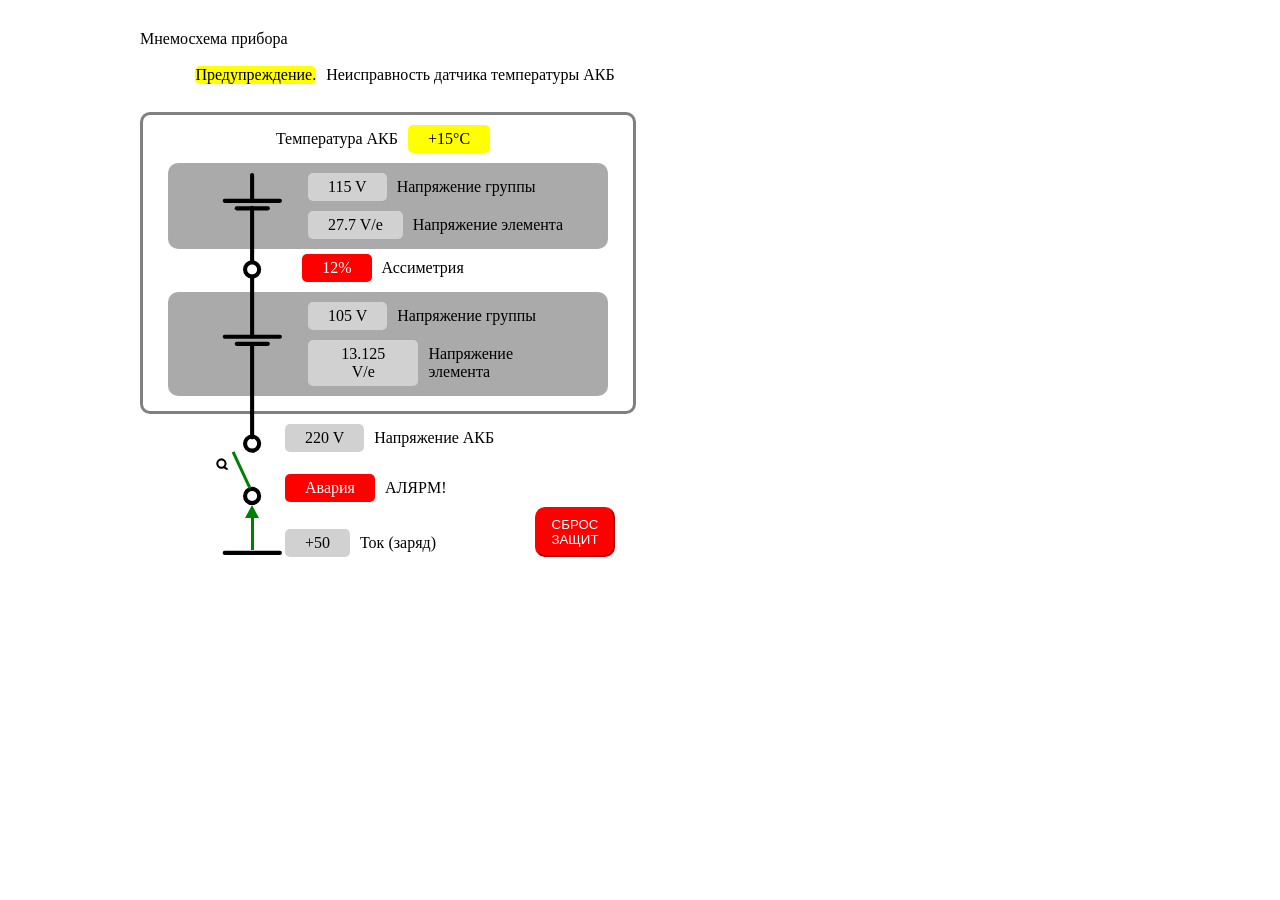
==== index.html @ a5e820db "class Battery теперь меняет интерактивные элементы" ====
<!DOCTYPE html>
<html lang="en">
<head>
    <meta charset="UTF-8">
    <meta name="viewport" content="width=device-width, initial-scale=1.0">
    <link rel="stylesheet" href="css/style.css">
    <script defer src="js/js.js"></script>
    <title>Мнемосхема прибора</title>
</head>
<body>
    <main>
        Мнемосхема прибора
        <br>
        <br>
        <div class="warning interactive_element">Нет данных</div>
        <br>

        <div class="accumulator">


            <div class="battery_temperature interactive_element">
                <div class="battery_temperature__text">
                    Температура АКБ
                </div>            
                <div class="battery_temperature__data background_gray size_element">
                    ---
                </div>
            </div>

            <div class="battery" id="battery_01">

                <div class="mnemonic_diagram">
                    <img src="./icons/mnemoskhema.svg" alt="mnemoskhema">
                </div>

                <div class="voltage_group interactive_element interactive_element__padding_left">
                    <div class="voltage_group__data background_gray size_element">
                        ---
                    </div>
                    <div class="voltage_group__text">
                        Напряжение группы
                    </div> 
                </div>
                <div class="voltage_element interactive_element interactive_element__padding_left">
                    <div class="voltage_element__data background_gray size_element">
                        ---
                    </div>
                    <div class="voltage_element__text">
                        Напряжение элемента
                    </div> 
                </div>
            </div>


            <div class="asymmetry interactive_element ">
                <div class="asymmetry__data background_gray size_element">
                    ---
                </div>
                <div class="asymmetry__text">
                    Ассиметрия
                </div> 
            </div>
            
            <div class="battery" id="battery_02">
                <div class="voltage_group interactive_element interactive_element__padding_left">
                    <div class="voltage_group__data background_gray size_element">
                        ---
                    </div>
                    <div class="voltage_group__text">
                        Напряжение группы
                    </div> 
                </div>
                <div class="voltage_element interactive_element interactive_element__padding_left">
                    <div class="voltage_element__data background_gray size_element">
                        ---
                    </div>
                    <div class="voltage_element__text">
                        Напряжение элемента
                    </div> 
                </div>
            </div>

        </div>
        <div class="condition_accumulator">
            <div class="voltage_accumulator interactive_element ">
                <div class="voltage_accumulator__data background_gray size_element ">
                    ---
                </div>
                <div class="voltage_accumulator__text">
                    Напряжение АКБ
                </div> 
            </div>

            <div class="switch_status ">
                <div class="switch_status__off"> </div>
            </div>

            <div class="fault interactive_element hidden">
                <div class="fault__data background_red size_element">
                    Авария
                </div>
                <div class="fault__info">
                    Причина аварии
                </div> 
            </div>

            <div class="current hidden">
                <div class="current_arrow__charge"></div>
                <div class="current_line__charge"></div>
                
            </div>
            <div class="voltage_current interactive_element">
                <div class="current__data background_gray size_element">
                    ---
                </div>
                <div class="current__text">
                    Ток(заряд)
                </div> 
            </div>
            <button class="btn__reset_protections hidden">СБРОС ЗАЩИТ</button>
        </div>


    </main>
</body>
</html>
---- css/style.css ----
main {
    position: relative;
    margin: 30px auto;
    max-width: 1000px;
    /* background-color:blueviolet */
}

.accumulator {
    display: flex;
    flex-direction: column;
    align-items:center;
    border: solid gray 3px;
    border-radius: 10px;
    width: 450px;
    padding: 10px 20px;
    margin-bottom: 10px;
}

.interactive_element {
    display: flex;
    align-items:center;
    margin-bottom: 10px;
    
}
.interactive_element div{
    margin-right: 10px;
    border-radius: 5px;
}

.interactive_element__padding_left {
    padding-left: 120px;
}


.battery_temperature__text{
    margin-right: 10px;
}

.battery {
    border-radius: 10px;
    background-color:rgb(170, 170, 170);
    width: 400px;
    padding: 10px 20px 0 ;
    margin-bottom: 5px;
}

.background_gray {
    background-color: rgb(209, 209, 209);
}

.text_gray {
    color: rgb(209, 209, 209);
}

.background_red {
    background-color: red;
    color: white;
}

.background_blue {
    background-color: rgb(2, 133, 255);
    color: white;
}

.background_yellow {
    background-color: yellow;
    color: black;
}

.size_element{
    width: max-content;
    text-align: center;
    padding: 5px 20px;
    
}

.switch_status {
    display: flex;
    justify-content: center;
    width: 30px;
    height: 50px;
    align-items: center;
    
}

.switch_status__on {
    background-color: red;
    width: 3px;
    height: 37px;
    transform: translateX(1px)  translateY(-17px)
}

.switch_status__off {
    background-color: green;
    width: 3px;
    height: 40px;
    transform: translateX(-9px) translateY(-17px) rotate(-205deg);
}

.current {
    display: flex;
    flex-direction: column;
    align-items: center;
    width: 30px;
    height: 50px;
    padding-top: 5px;
    transform: translateX(2px) translateY(-17px);
}
.current_line__charge {
    background-color: green;
    width: 3px;
    height: 70px;
}
.current_arrow__charge {
    background-color: transparent;
    width: 0px;
    height: 10px;
    border-bottom: 13px solid green;
    border-right: 7px solid transparent;
    border-left: 7px solid transparent;
}
.rotate {
    transform: translateX(2px) translateY(-6px) rotate(180deg);
}
.rotate .current_line__charge {
    background-color: red;
    width: 3px;
    height: 70px;
}
.rotate .current_arrow__charge {
    background-color: transparent;
    width: 0px;
    height: 10px;
    border-bottom: 13px solid red;
    border-right: 7px solid transparent;
    border-left: 7px solid transparent;
}

.fault {
    position: absolute;
    left: 50px;
    bottom: 55px;
    width: 350px;
}

.voltage_current {
    position: absolute;
    left: 50px;
    bottom: 0px;
}

.hidden {
    opacity: 0%;
}

.mnemonic_diagram img{
    position: absolute;
    height: 382px;
    padding-left: 28px;
}

.voltage_accumulator{
    padding-left: 50px;
}

.condition_accumulator {
    position: absolute;
    /* width: 300px; */
    left: 95px;
}

.warning {
    display: flex;
    justify-content: center;
    /* text-align: center; */
    max-width: 500px;
    padding: 0 20px;
}

.btn__reset_protections {
    position: absolute;
    left: 300px;
    bottom: 10px;
    color: white;
    background-color: red;
    border-color: red;
    border-radius: 10px;
    width:80px;
    height: 50px;
}
.btn__reset_protections:hover {
    background-color: rgb(204, 20, 20);
    border-color: rgb(204, 20, 20);
}
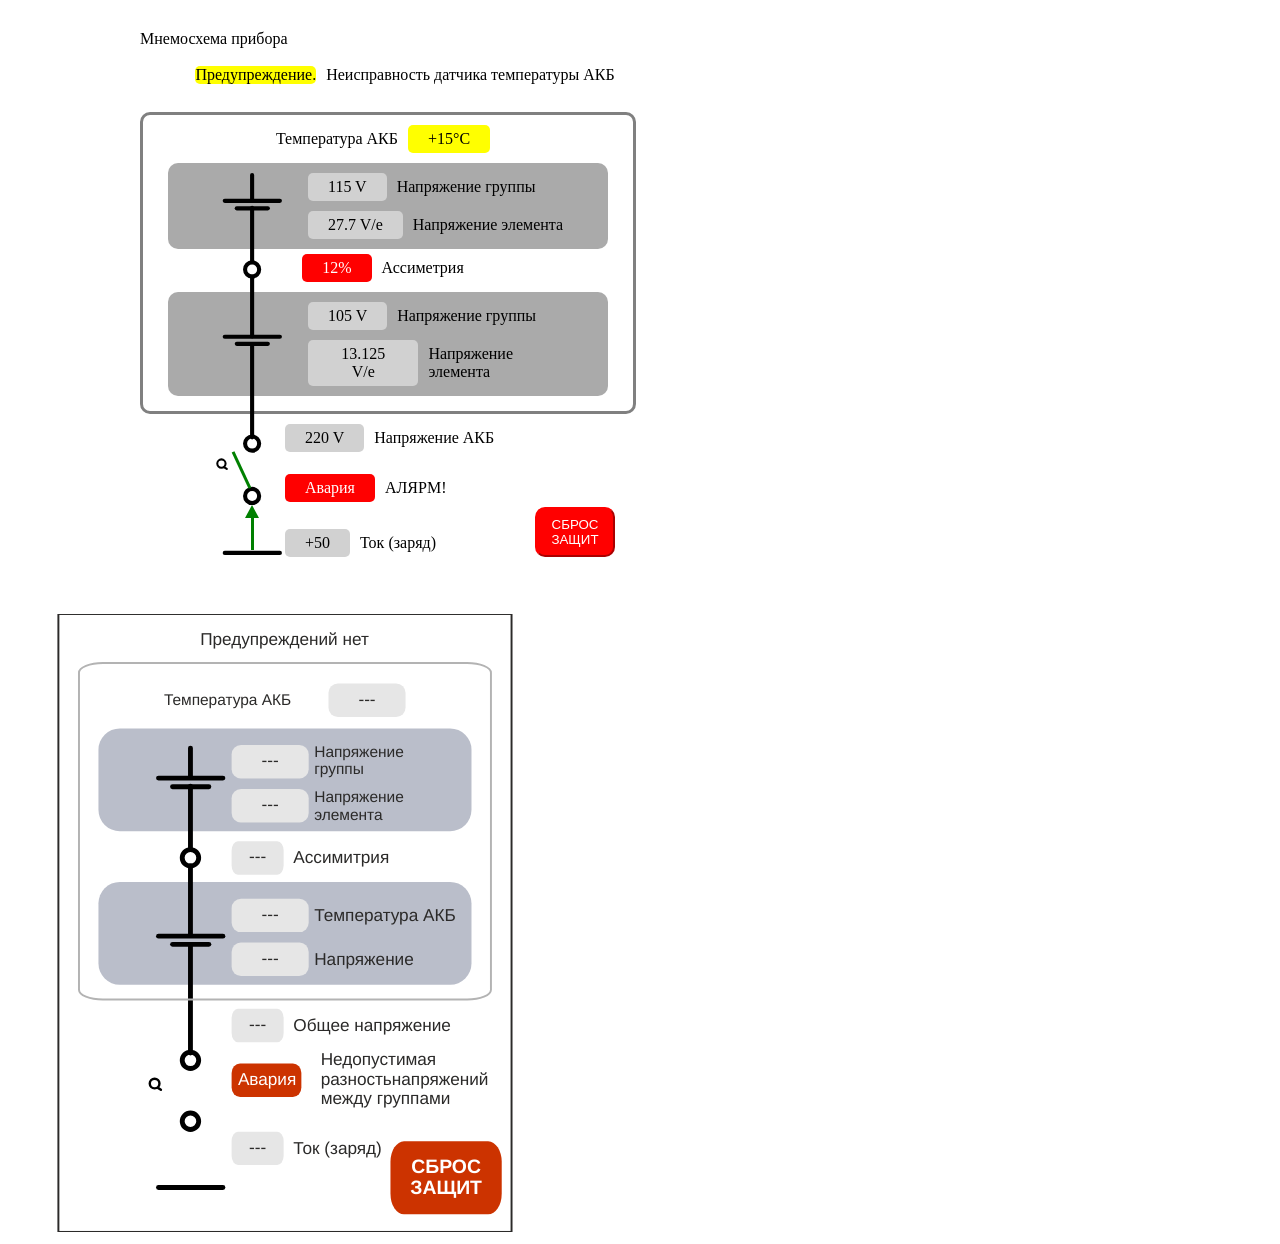
==== commit 1cda2a2a: "для тестов добавлена мнемосхема в svg" ====
--- a/index.html
+++ b/index.html
@@ -122,5 +122,135 @@
 
 
     </main>
+
+<div style="margin-top: 200px;">
+
+    <svg xmlns="http://www.w3.org/2000/svg" xml:space="preserve" width="146.5666mm" height="163.4998mm" version="1.1" shape-rendering="geometricPrecision" text-rendering="geometricPrecision" image-rendering="optimizeQuality" fill-rule="evenodd" clip-rule="evenodd"
+    viewBox="0 0 4656.66 6349.98"
+    xmlns:xlink="http://www.w3.org/1999/xlink"
+    xmlns:xodm="http://www.corel.com/coreldraw/odm/2003">
+    <defs>
+    <font id="FontID1" horiz-adv-x="722" font-variant="normal" fill-rule="nonzero" font-style="normal" font-weight="700">
+        <font-face 
+            font-family="Arial">
+            <font-face-src>
+                <font-face-name name="Arial Полужирный"/>
+            </font-face-src>
+        </font-face>
+    <missing-glyph><path d="M0 0z"/></missing-glyph>
+    <glyph unicode="А" horiz-adv-x="722" d="M717.98 0l-156.153 0 -61.8271 162.994 -287.152 0 -59.513 -162.994 -153.335 0 277.996 716.018 153.184 0 286.799 -716.018zm-264.966 283.982l-99.507 265.017 -96.6898 -265.017 196.197 0z"/>
+    <glyph unicode="Б" horiz-adv-x="718" d="M76.0137 716.018l534.963 0 0 -121.038 -389.979 0 0 -165.962 193.178 0c53.1744,0 97.4947,-6.53989 132.508,-19.5191 35.1645,-12.9792 65.1474,-36.9756 89.999,-72.1401 24.8013,-35.0136 37.3277,-76.2149 37.3277,-123.352 0,-48.3449 -12.5264,-89.8481 -37.6798,-124.359 -25.0025,-34.3093 -53.4762,-58.0038 -85.6726,-70.6308 -31.9952,-12.6773 -77.6738,-19.016 -136.835,-19.016l-337.811 0 0 716.018zm144.984 -595.03l140.507 0c44.8234,0 76.5168,2.1632 94.6775,6.48959 18.1608,4.3767 34.1584,14.1865 47.6406,29.6811 13.5325,15.3436 20.1731,34.3596 20.1731,56.8468 0,32.8504 -11.8221,56.6455 -35.3154,71.637 -23.6945,14.8405 -63.8394,22.3363 -120.837,22.3363l-146.846 0 0 -186.991z"/>
+    <glyph unicode="З" horiz-adv-x="626" d="M175.018 520.978l-141.01 33.0013c30.335,116.712 116.511,175.018 258.477,175.018 84.0125,0 147.5,-18.5129 190.361,-55.4885 42.8111,-37.0259 64.1413,-80.491 64.1413,-130.496 0,-34.1584 -9.80984,-64.9965 -29.3289,-92.6653 -19.4688,-27.5179 -48.848,-51.6652 -87.8358,-72.6934 47.3388,-16.2994 83.0063,-39.34 106.701,-69.1719 23.6442,-29.9829 35.4663,-66.6566 35.4663,-110.474 0,-62.9842 -22.9902,-113.844 -69.1719,-152.681 -45.9805,-38.8369 -115.002,-58.3057 -206.812,-58.3057 -74.8566,0 -134.018,12.4761 -177.332,37.4786 -43.3645,25.0025 -75.8628,71.8382 -97.6959,140.507l132.005 43.0124c13.6835,-43.1633 31.9952,-71.1842 54.6836,-83.8616 22.6884,-12.8283 50.659,-19.1669 84.0125,-19.1669 45.6786,0 78.9818,9.86015 100.01,29.6811 20.827,19.8209 31.2909,42.5093 31.2909,68.1658 0,29.3289 -11.8221,53.1744 -35.4663,71.1842 -23.4933,17.9596 -59.1609,26.9645 -106.701,26.9645l-32.8001 0 0 108.009 16.5007 0c44.1694,0 77.9757,10.0111 101.318,29.832 23.4933,19.8209 35.1645,46.3326 35.1645,79.183 0,26.1596 -9.508,48.1437 -28.4737,66.1535 -19.016,17.8589 -46.1817,26.8136 -81.5474,26.8136 -60.4689,0 -99.1548,-29.9829 -115.957,-89.999z"/>
+    <glyph unicode="И" horiz-adv-x="718" d="M75.0075 716.018l134.973 0 0 -476.708 290.019 476.708 143.978 0 0 -716.018 -134.973 0 0 469.011 -290.019 -469.011 -143.978 0 0 716.018z"/>
+    <glyph unicode="О" horiz-adv-x="777" d="M43.0124 353.657c0,72.9953 10.9669,134.319 32.8001,184.023 16.1988,36.4725 38.5351,69.3229 66.7069,98.2996 28.1718,29.0271 58.9597,50.5081 92.464,64.6946 44.6725,18.8148 96.1867,28.3228 154.492,28.3228 105.695,0 190.009,-32.8504 253.547,-98.3499 63.286,-65.6505 94.9794,-156.807 94.9794,-273.669 0,-115.806 -31.4921,-206.459 -94.3254,-271.808 -62.8333,-65.4995 -146.997,-98.1487 -252.188,-98.1487 -106.5,0 -191.317,32.4982 -254.15,97.6456 -62.8333,64.9965 -94.3254,154.643 -94.3254,268.991zm149.009 4.82946c0,-81.145 18.8148,-142.67 56.2934,-184.677 37.5289,-41.805 85.1695,-62.8333 142.872,-62.8333 57.8026,0 105.141,20.8774 142.318,62.3805 36.9756,41.6541 55.4885,103.984 55.4885,187.142 0,82.1511 -18.0099,143.526 -54.1805,183.821 -35.9694,40.497 -83.8112,60.6701 -143.626,60.6701 -59.664,0 -107.858,-20.4749 -144.33,-61.3241 -36.5228,-41.0001 -54.8345,-102.676 -54.8345,-185.18z"/>
+    <glyph unicode="Р" horiz-adv-x="667" d="M72.9953 0l0 716.018 231.814 0c87.8358,0 145.035,-3.52148 171.697,-10.6651 41.0001,-10.8663 75.3094,-34.2087 102.978,-70.1781 27.6688,-36.0197 41.5032,-82.5033 41.5032,-139.501 0,-44.0185 -7.99879,-80.8431 -23.8455,-110.826 -15.9976,-30.0332 -36.1203,-53.5265 -60.6198,-70.6812 -24.4994,-17.0037 -49.502,-28.3228 -74.8566,-33.8565 -34.5105,-6.79143 -84.3143,-10.3129 -149.663,-10.3129l-94.0235 0 0 -269.997 -144.984 0zm144.984 594.979l0 -203.994 78.8309 0c56.8468,0 94.6775,3.82332 113.844,11.3694 19.1669,7.49572 34.1584,19.1669 45.0247,35.3154 10.816,15.9976 16.2994,34.5105 16.2994,55.8406 0,26.1596 -7.64664,47.6406 -22.789,64.6443 -15.3436,17.0037 -34.5105,27.6688 -58.0038,31.9952 -17.205,3.16933 -51.6652,4.82946 -103.682,4.82946l-69.5241 0z"/>
+    <glyph unicode="С" horiz-adv-x="722" d="M530.989 264.01l140.004 -43.0124c-21.481,-78.8309 -57.3498,-137.338 -107.305,-175.672 -50.005,-38.1829 -113.341,-57.3498 -190.21,-57.3498 -95.1303,0 -173.307,32.4982 -234.631,97.545 -61.1732,64.9965 -91.8603,153.788 -91.8603,266.626 0,119.177 30.8381,211.842 92.3634,277.845 61.475,66.0026 142.469,99.0039 242.831,99.0039 87.6346,0 158.819,-26.0087 213.502,-77.8247 32.6492,-30.6872 56.9977,-74.6554 73.2971,-132.156l-142.972 -34.0074c-8.50186,36.9756 -26.1596,66.3045 -53.0234,87.8358 -26.9645,21.481 -59.664,32.1461 -97.9978,32.1461 -53.1744,0 -96.3377,-18.9657 -129.339,-57.1486 -33.1522,-38.032 -49.6529,-99.6579 -49.6529,-185.029 0,-90.3008 16.3497,-154.794 48.848,-193.128 32.6492,-38.5351 75.0075,-57.702 127.176,-57.702 38.4848,0 71.637,12.1743 99.3058,36.6737 27.6688,24.4994 47.6909,62.8333 59.664,115.354z"/>
+    <glyph unicode="Т" horiz-adv-x="610" d="M233.977 0l0 594.979 -211.993 0 0 121.038 568.015 0 0 -121.038 -210.987 0 0 -594.979 -145.035 0z"/>
+    <glyph unicode="Щ" horiz-adv-x="1019" d="M75.0075 716.018l144.984 0 0 -595.03 206.007 0 0 595.03 144.984 0 0 -595.03 211.993 0 0 595.03 145.035 0 0 -595.03 63.9903 0 0 -276.99 -120.988 0 0 156.002 -796.006 0 0 716.018z"/>
+    </font>
+    <font id="FontID0" horiz-adv-x="666" font-variant="normal" fill-rule="nonzero" font-style="normal" font-weight="400">
+        <font-face 
+            font-family="Arial">
+            <font-face-src>
+                <font-face-name name="Arial"/>
+            </font-face-src>
+        </font-face>
+    <missing-glyph><path d="M0 0z"/></missing-glyph>
+    <glyph unicode="(" horiz-adv-x="333" d="M234.027 -209.989c-48.3588,61.1713 -89.3475,132.661 -122.853,214.638 -33.5053,82.0341 -50.1729,167.016 -50.1729,254.833 0,77.4987 12.4724,151.709 37.4738,222.518 29.3667,82.3176 74.5507,164.352 135.552,245.989l62.9854 0c-39.3446,-67.6342 -65.5366,-115.993 -78.179,-144.963 -19.8424,-44.8438 -35.4895,-91.6719 -46.8281,-140.541 -14.0031,-60.8311 -21.0329,-122.002 -21.0329,-183.457 0,-156.528 48.6989,-312.886 146.04,-469.018l-62.9854 0z"/>
+    <glyph unicode=")" horiz-adv-x="333" d="M123.987 -209.989l-62.9854 0c97.3411,156.131 145.983,312.489 145.983,469.018 0,61.1146 -6.97318,121.832 -20.9762,181.983 -10.9984,48.8123 -26.5321,95.6403 -46.3178,140.654 -12.6991,29.14 -39.0045,78.009 -78.6893,146.323l62.9854 0c61.0012,-81.6373 106.185,-163.671 135.495,-245.989 25.0014,-70.809 37.5305,-145.02 37.5305,-222.518 0,-87.8168 -16.8377,-172.799 -50.5131,-254.833 -33.5053,-81.9774 -74.3239,-153.467 -122.513,-214.638z"/>
+    <glyph unicode="-" horiz-adv-x="333" d="M31.0108 214.978l0 88.0435 272.011 0 0 -88.0435 -272.011 0z"/>
+    <glyph unicode="А" horiz-adv-x="666" d="M-1.47401 0l274.619 716.027 104.201 0 291.513 -716.027 -107.886 0 -82.8278 217.019 -301.491 0 -77.6688 -217.019 -100.459 0zm205.964 294.008l244.005 0 -74.6641 198.481c-22.5069,60.3209 -39.5147,110.154 -51.3068,149.498 -9.8645,-46.658 -23.0172,-92.4656 -39.5147,-137.82l-78.5192 -210.159z"/>
+    <glyph unicode="Б" horiz-adv-x="656" d="M81.0137 716.027l464.992 0 0 -84.0184 -370.032 0 0 -220.988 171.041 0c63.1555,0 113.328,-6.00941 150.632,-18.1983 37.3604,-11.9621 67.1807,-34.6392 89.6876,-68.1445 22.5069,-33.3352 33.6754,-72.1696 33.6754,-116.503 0,-36.1699 -7.99365,-70.0153 -24.151,-101.366 -16.2141,-31.4644 -40.195,-57.1461 -72.1696,-76.9885 -31.8612,-19.8424 -86.3428,-29.8203 -163.218,-29.8203l-280.458 0 0 716.027zm94.96 -635.013l189.523 0c51.1934,0 89.5175,10.318 115.143,31.1809 25.5117,20.8062 38.3809,51.9871 38.3809,93.486 0,29.6502 -7.37003,54.3115 -21.9967,74.1539 -14.6834,19.8424 -35.036,32.9951 -61.0012,39.5147 -26.192,6.46295 -70.6956,9.63773 -133.511,9.63773l-126.538 0 0 -247.973z"/>
+    <glyph unicode="К" horiz-adv-x="582" d="M78.9727 716.027l95.0167 0 0 -314.02c43.1997,0 73.7003,8.50388 91.1616,25.3416 17.6881,16.8377 40.0249,57.1461 67.3508,121.152 19.8424,47.1682 36.1699,80.3334 49.1524,99.6655 12.8692,19.5022 31.1809,35.8297 54.9918,48.9824 23.6975,13.2094 50.0028,19.8424 78.6893,19.8424 36.51,0 55.6721,-0.340155 57.6563,-0.963773l0 -82.0341c-3.34486,0 -9.63773,0.170078 -18.992,0.510233 -10.4881,0.340155 -16.8377,0.510233 -19.1621,0.510233 -30.1604,0 -52.6674,-7.37003 -67.3508,-21.9967 -14.9668,-14.6834 -31.9746,-46.0344 -51.3068,-93.8262 -24.0376,-60.7177 -44.3336,-99.0419 -61.0012,-114.859 -16.4975,-15.6471 -36.51,-28.3463 -59.5272,-37.8139 46.2044,-12.6991 91.8419,-55.502 136.856,-128.182l147.514 -238.336 -117.694 0 -120.188 194.002c-32.825,53.8579 -60.3209,90.8215 -82.3176,110.834 -22.1668,20.1826 -50.6831,30.1604 -85.8325,30.1604l0 -334.996 -95.0167 0 0 716.027z"/>
+    <glyph unicode="Н" horiz-adv-x="722" d="M81.0137 0l0 716.027 94.96 0 0 -295.028 370.032 0 0 295.028 95.0167 0 0 -716.027 -95.0167 0 0 336.981 -370.032 0 0 -336.981 -94.96 0z"/>
+    <glyph unicode="О" horiz-adv-x="777" d="M48.0186 348.489c0,118.658 31.9746,211.69 95.8104,278.871 63.8358,67.124 146.153,100.629 247.18,100.629 66.1602,0 125.631,-15.8172 178.808,-47.3383 53.0075,-31.4644 93.5427,-75.4578 121.322,-131.98 27.836,-56.3524 41.8391,-120.358 41.8391,-191.848 0,-72.5098 -14.6267,-137.479 -43.9934,-194.682 -29.3101,-57.3162 -70.809,-100.629 -124.497,-129.996 -53.8012,-29.4801 -111.798,-44.1635 -173.989,-44.1635 -67.5208,0 -127.672,16.3275 -180.849,48.869 -53.0075,32.4848 -93.3159,76.8184 -120.642,133.171 -27.3258,56.1256 -40.9887,115.653 -40.9887,178.468zm97.9647 -1.64408c0,-86.1727 23.1873,-154.034 69.5051,-203.526 46.3178,-49.4926 104.484,-74.3239 174.5,-74.3239 71.3192,0 129.826,25.0014 176.03,75.0043 45.9777,50.0028 68.9948,120.982 68.9948,212.994 0,58.1666 -9.8645,109.02 -29.5368,152.333 -19.6156,43.3131 -48.4721,76.9885 -86.2861,100.856 -38.0407,23.8109 -80.5034,35.8297 -127.672,35.8297 -67.0106,0 -124.667,-23.0172 -173.026,-68.9948 -48.3021,-46.0344 -72.5098,-122.683 -72.5098,-230.172z"/>
+    <glyph unicode="П" horiz-adv-x="718" d="M78.009 716.027l561.993 0 0 -716.027 -95.0167 0 0 632.009 -371.96 0 0 -632.009 -95.0167 0 0 716.027z"/>
+    <glyph unicode="Т" horiz-adv-x="610" d="M259.028 0l0 632.009 -236.011 0 0 84.0184 566.982 0 0 -84.0184 -236.011 0 0 -632.009 -94.96 0z"/>
+    <glyph unicode="а" horiz-adv-x="556" d="M405.012 65.0264c-32.6549,-27.836 -64.176,-47.3383 -94.3364,-58.8469 -30.1604,-11.5086 -62.5319,-17.1778 -97.171,-17.1778 -56.976,0 -100.856,13.833 -131.527,41.669 -30.6707,27.666 -45.9777,63.1555 -45.9777,106.355 0,25.2849 5.83933,48.4721 17.3479,69.4484 11.6787,21.0329 26.8156,37.7005 45.4674,50.343 18.8786,12.6991 39.8549,22.3369 63.3256,28.8565 17.3479,4.47871 43.5399,8.84404 78.3491,13.1527 71.0358,8.33381 123.533,18.4818 157.038,30.1604 0.283463,12.0188 0.45354,19.6723 0.45354,22.8471 0,35.6596 -8.33381,60.8311 -25.0014,75.5145 -22.5069,19.8424 -55.9556,29.6502 -100.289,29.6502 -41.499,0 -72.1696,-7.31334 -91.8419,-21.8266 -19.8424,-14.5133 -34.3557,-40.195 -43.8233,-77.1586l-86.0026 11.9621c7.82357,36.8502 20.6361,66.6704 38.6643,89.3475 17.9715,22.677 43.9934,40.0249 77.9523,52.3272 33.8455,12.1889 73.3602,18.3684 118.034,18.3684 44.3336,0 80.5034,-5.15902 108.339,-15.7038 27.666,-10.4881 48.132,-23.4707 61.1713,-39.2879 12.9826,-15.8739 22.1668,-35.8864 27.4959,-60.0374 2.83463,-14.9668 4.30863,-42.0092 4.30863,-80.8436l0 -116.673c0,-81.4672 1.87085,-133.001 5.49918,-154.827 3.51494,-21.8266 10.8283,-42.6328 21.4865,-62.6453l-91.9553 0c-8.84404,18.4818 -14.5133,40.1383 -17.0078,65.0264zm-7.02988 194.966c-31.9746,-12.9826 -79.9932,-23.981 -143.999,-32.9951 -36.3399,-5.15902 -61.965,-10.9984 -76.9885,-17.518 -14.9668,-6.46295 -26.4754,-15.9873 -34.6392,-28.2896 -8.16373,-12.5291 -12.359,-26.362 -12.359,-41.669 0,-23.1873 8.84404,-42.6895 26.6455,-58.1666 17.8582,-15.5338 43.88,-23.3573 78.009,-23.3573 33.8455,0 64.0059,7.31334 90.538,22.1668 26.3053,14.6834 45.8076,34.8092 58.1666,60.3209 9.46766,19.8424 14.1731,49.0391 14.1731,87.5333l0.45354 31.9746z"/>
+    <glyph unicode="б" horiz-adv-x="572" d="M444.016 732.978l78.009 -0.963773c-3.51494,-34.8659 -11.3385,-59.187 -23.1873,-72.8499 -11.8487,-13.6629 -26.9857,-22.3369 -45.6942,-26.3053 -18.6519,-3.85509 -55.3319,-5.83933 -109.813,-5.83933 -72.3397,0 -121.662,-7.02988 -148.024,-21.0329 -26.1353,-14.0031 -45.1273,-36.3399 -56.6359,-67.0106 -11.5086,-30.7841 -17.8582,-70.2988 -19.1621,-118.828 22.1668,32.9951 48.0186,57.713 77.6688,74.2106 29.4801,16.4975 62.9854,24.6613 100.006,24.6613 67.9744,0 124.327,-23.3573 169.001,-70.0153 44.5037,-46.658 66.8405,-109.813 66.8405,-189.693 0,-60.491 -11.1684,-110.154 -33.6754,-148.818 -22.5069,-38.6643 -49.2091,-68.6547 -79.9932,-89.801 -30.6707,-21.203 -72.6799,-31.6911 -125.687,-31.6911 -61.6815,0 -109.473,14.0031 -143.659,42.1793 -34.1856,28.1762 -60.3209,64.176 -78.6893,107.999 -18.1416,43.8233 -27.3258,120.302 -27.3258,229.151 0,136.856 23.1873,228.981 69.335,276.49 46.1477,47.5084 117.354,71.2059 213.334,71.2059 59.8106,0 93.6561,0.963773 101.82,2.94801 7.99365,2.04093 13.2094,6.68972 15.5338,14.0031zm-3.00471 -471.172c0,53.8579 -12.8692,98.0214 -38.3242,132.547 -25.5117,34.4691 -61.5114,51.6469 -107.999,51.6469 -48.5288,0 -85.8325,-18.1416 -112.195,-54.6516 -26.3053,-36.3399 -39.5147,-84.8688 -39.5147,-145.7 0,-59.9807 14.5133,-105.958 43.71,-137.82 28.9699,-31.8045 64.9697,-47.8485 107.489,-47.8485 43.6533,0 78.9727,18.5385 106.128,55.3319 27.2124,36.8502 40.7053,85.6625 40.7053,146.494z"/>
+    <glyph unicode="в" horiz-adv-x="531" d="M65.9901 519.02l202.506 0c49.6627,0 86.6829,-4.19525 111.004,-12.5291 24.151,-8.33381 45.0139,-23.4707 62.3051,-45.6375 17.518,-22.3369 26.192,-48.869 26.192,-79.8798 0,-24.8313 -5.15902,-46.4879 -15.307,-64.7996 -10.3747,-18.4818 -25.6817,-34.0155 -46.3745,-46.3178 24.3778,-8.16373 44.5037,-23.3573 60.661,-45.6942 16.044,-22.1668 24.0376,-48.6422 24.0376,-79.1428 -3.17478,-49.2091 -20.8629,-85.6625 -52.6674,-109.36 -31.8612,-23.8109 -78.179,-35.6596 -138.84,-35.6596l-233.517 0 0 519.02zm87.9868 -219.003l93.3726 0c37.1336,0 62.8154,1.98424 76.6483,5.83933 14.0031,3.96848 26.4754,11.7921 37.4738,23.8109 11.055,11.8487 16.5542,26.192 16.5542,42.8596 0,27.4959 -9.69443,46.4879 -28.8565,57.3162 -19.3322,10.8283 -52.3272,16.1574 -98.9852,16.1574l-96.2073 0 0 -145.983zm0 -228.017l115.539 0c49.6627,0 83.7916,5.83933 102.33,17.3479 18.4818,11.6787 28.1762,31.4644 29.14,59.9807 0,16.4975 -5.3291,32.0313 -15.9873,46.1477 -10.8283,14.1731 -24.8313,23.1873 -42.0092,26.8723 -17.1778,3.7984 -44.8438,5.66926 -82.8278,5.66926l-106.185 0 0 -156.018z"/>
+    <glyph unicode="г" horiz-adv-x="364" d="M66.0157 518.992l298.961 0 0 -73.0079 -210.961 0 0 -445.984 -88 0 0 518.992z"/>
+    <glyph unicode="д" horiz-adv-x="583" d="M134.985 519.02l362.039 0 0 -447.021 55.9556 0 0 -219.003 -71.9995 0 0 147.004 -408.98 0 0 -147.004 -71.9995 0 0 219.003 45.9777 0c62.0217,84.1884 91.6719,233.176 89.0073,447.021zm73.02 -73.02c-6.51964,-168.49 -32.4848,-293.157 -78.009,-374.001l278.984 0 0 374.001 -200.975 0z"/>
+    <glyph unicode="е" horiz-adv-x="556" d="M419.978 167.98l91.0482 -11.9621c-14.1731,-52.8375 -40.7053,-93.9963 -79.3696,-123.193 -38.6643,-29.14 -87.9868,-43.8233 -148.138,-43.8233 -75.6846,0 -135.665,23.3573 -179.999,70.0153 -44.3336,46.4879 -66.5004,111.968 -66.5004,196.156 0,86.9664 22.3369,154.657 67.124,202.676 44.8438,48.132 103.01,72.1696 174.5,72.1696 69.1649,0 125.687,-23.5274 169.511,-70.6956 43.8233,-47.1682 65.8201,-113.498 65.8201,-198.991 0,-5.15902 -0.113385,-12.9826 -0.45354,-23.3573l-386.53 0c3.34486,-56.8059 19.3322,-100.459 48.3588,-130.62 28.7998,-30.1604 64.9697,-45.354 108.169,-45.354 32.1447,0 59.6406,8.50388 82.3176,25.5117 22.8471,17.0078 40.8186,44.1635 54.1414,81.4672zm-287.998 140.994l289.019 0c-3.85509,43.71 -15.0235,76.3649 -33.1651,98.1915 -27.836,33.8455 -64.176,50.8532 -108.68,50.8532 -40.3084,0 -74.1539,-13.4928 -101.65,-40.5352 -27.3258,-26.9857 -42.5194,-63.1555 -45.5241,-108.51z"/>
+    <glyph unicode="ж" horiz-adv-x="668" d="M380.01 519.02l0 -223.992c28.3463,0 48.3021,5.3291 59.8106,15.8172 11.5086,10.6582 28.0061,41.8391 49.3225,93.8262 20.0125,49.3225 38.2108,80.6735 54.5382,94.3364 15.9873,13.3228 41.3289,20.0125 76.1381,20.0125l32.2014 0 0 -72.5098 -23.8676 0.510233c-23.4707,0 -38.3242,-3.51494 -44.8438,-10.3747 -6.80311,-7.14326 -17.2912,-28.4597 -31.2943,-64.0059 -13.0393,-33.9588 -25.0014,-57.3162 -35.9998,-70.4688 -10.9984,-12.9826 -28.3463,-24.8313 -51.7036,-35.6596 38.0407,-10.2047 75.0043,-45.354 111.174,-105.675l96.4907 -160.837 -96.6608 0 -93.9963 160.667c-19.1621,32.6549 -35.9998,54.028 -50.1729,64.176 -14.2865,10.148 -31.2943,15.1369 -51.1367,15.1369l0 -239.98 -90.0278 0 0 239.98c-19.5022,0 -36.3399,-4.98894 -50.4564,-14.9668 -14.3432,-10.0346 -31.0108,-31.5211 -50.0028,-64.5161l-94.8466 -160.497 -96.6608 0 96.1506 160.837c36.51,60.3209 73.8137,95.4703 111.854,105.675 -26.0219,11.9621 -44.3336,25.1715 -54.7083,39.3446 -10.4881,14.1164 -25.9652,47.9619 -46.8281,101.48 -7.14326,17.9715 -14.7968,28.9699 -22.9605,32.9951 -8.50388,4.19525 -21.0329,6.17949 -37.7005,6.17949 -4.13856,0 -12.8125,-0.170078 -25.7951,-0.510233l0 73.02 12.1322 0c34.0155,0 57.8264,-2.04093 71.6594,-6.17949 13.833,-4.02517 26.192,-12.6991 37.1903,-25.8518 10.8283,-13.1527 25.0014,-40.4785 42.3493,-82.3176 21.1463,-51.1934 37.4738,-82.1475 48.8123,-93.1459 11.3385,-10.9984 31.351,-16.4975 59.8106,-16.4975l0 223.992 90.0278 0z"/>
+    <glyph unicode="з" horiz-adv-x="458" d="M181.019 234.991l0 68.9948c36.9635,0.340155 62.3051,1.87085 75.6279,4.36533 13.4928,2.66455 26.362,10.318 38.3809,23.3006 11.9621,13.0393 17.9715,29.1967 17.9715,48.6989 0,23.4707 -7.82357,42.4627 -23.6408,56.4658 -15.8739,14.1731 -36.1699,21.203 -61.3413,21.203 -49.4926,0 -84.1884,-29.0266 -104.031,-87.0231l-83.9617 14.0031c25.9652,96.6608 88.9506,145.02 188.616,145.02 55.3319,0 98.7017,-15.0235 130.166,-45.184 31.5211,-30.1604 47.1682,-66.1602 47.1682,-107.999 0,-42.1793 -20.466,-75.8546 -61.2847,-100.686 26.1353,-14.0031 45.6375,-31.8045 58.7902,-53.4611 13.0393,-21.7132 19.5022,-47.3383 19.5022,-77.0452 0,-46.4879 -17.0078,-84.1318 -50.7965,-113.158 -34.0155,-28.9699 -81.3538,-43.4832 -142.355,-43.4832 -118.317,0 -186.972,52.3272 -205.851,156.982l82.9979 18.0282c7.54011,-32.9951 22.677,-58.6768 45.6942,-76.8184 23.0172,-18.1983 49.1524,-27.2124 78.8027,-27.2124 29.7069,0 54.3682,8.33381 74.0405,25.1715 19.6723,16.6676 29.4801,38.0407 29.4801,64.0059 0,20.1826 -6.17949,37.7005 -18.4818,52.6674 -12.359,15.0235 -25.5117,24.3211 -39.5147,28.0061 -14.0031,3.85509 -39.3446,5.66926 -76.0247,5.66926 -2.94801,0 -9.63773,-0.170078 -19.9558,-0.510233z"/>
+    <glyph unicode="и" horiz-adv-x="558" d="M65.9901 519.02l87.9868 0 0 -395.827 244.515 395.827 94.5065 0 0 -519.02 -87.9868 0 0 393.333 -244.175 -393.333 -94.8466 0 0 519.02z"/>
+    <glyph unicode="й" horiz-adv-x="558" d="M65.9901 519.02l87.9868 0 0 -395.827 244.515 395.827 94.5065 0 0 -519.02 -87.9868 0 0 393.333 -244.175 -393.333 -94.8466 0 0 519.02zm303.985 191.961l60.0374 0c-4.81887,-41.1588 -19.8424,-72.7932 -44.8438,-94.79 -25.0014,-22.1668 -58.1666,-33.1651 -99.6655,-33.1651 -41.669,0 -75.0043,10.9984 -99.8356,32.825 -24.8313,21.9967 -39.8549,53.6312 -44.6737,95.1301l59.9807 0c4.5354,-22.5069 13.7196,-39.2879 27.2124,-50.343 13.4928,-11.1117 31.8045,-16.6109 54.6516,-16.6109 26.4754,0 46.4879,5.3291 59.9807,16.1574 13.4928,10.6582 22.677,27.666 27.1557,50.7965z"/>
+    <glyph unicode="к" horiz-adv-x="437" d="M65.0264 519.02l87.9868 0 0 -223.992c28.0061,0 47.6784,5.3291 58.9603,16.1574 11.1684,10.6582 27.666,41.8391 49.7194,93.6561 17.2912,40.9887 31.2943,67.9744 41.9525,81.0137 10.8283,12.9826 23.1873,21.8266 37.1903,26.3053 14.1731,4.47871 36.6801,6.8598 67.5208,6.8598l17.6314 0 0 -72.5098 -24.4912 0.510233c-23.1873,0 -37.984,-3.51494 -44.5037,-10.3747 -6.80311,-7.14326 -17.3479,-28.4597 -31.351,-64.0059 -13.3228,-33.9588 -25.455,-57.4863 -36.6234,-70.4688 -10.9984,-12.9826 -28.1762,-24.8313 -51.3635,-35.6596 37.8706,-10.2047 75.1743,-45.354 111.854,-105.675l96.4907 -160.837 -96.6608 0 -95.1868 160.327c-19.1621,32.4848 -35.8297,53.8579 -50.0028,64.176 -14.3432,10.318 -31.2943,15.4771 -51.1367,15.4771l0 -239.98 -87.9868 0 0 519.02z"/>
+    <glyph unicode="л" horiz-adv-x="583" d="M108.976 518.992l409.008 0 0 -518.488 -88 0 0 445.48 -233.008 0 0 -258.142c0,-60.1575 -1.95276,-99.8425 -5.79528,-119.181 -4.0315,-19.1496 -14.6772,-35.8425 -32.189,-50.1417 -17.6378,-14.3622 -42.9606,-21.5433 -76.1575,-21.5433 -20.4724,0 -44.1575,1.38583 -70.8031,3.84252l0 73.1969 38.4882 0c18.1417,0 31.1181,1.82677 38.9921,5.66929 7.81102,3.65354 12.9764,9.6378 15.685,17.8268 2.45669,8.12598 3.77953,34.6457 3.77953,79.4961l0 341.984z"/>
+    <glyph unicode="м" horiz-adv-x="687" d="M68.9948 519.02l135.325 0 137.196 -415.33 151.823 415.33 125.687 0 0 -519.02 -88.0435 0 0 417.824 -152.843 -417.824 -78.6326 0 -144.509 437.837 0 -437.837 -86.0026 0 0 519.02z"/>
+    <glyph unicode="н" horiz-adv-x="552" d="M65.9901 519.02l87.9868 0 0 -215.999 244.005 0 0 215.999 88.0435 0 0 -519.02 -88.0435 0 0 230.002 -244.005 0 0 -230.002 -87.9868 0 0 519.02z"/>
+    <glyph unicode="о" horiz-adv-x="556" d="M32.9951 259.482c0,95.8671 26.6455,166.846 80.1633,212.994 44.5037,38.3809 98.9852,57.5429 163.161,57.5429 71.2059,0 129.486,-23.3573 174.84,-70.0153 45.184,-46.4879 67.861,-111.004 67.861,-193.152 0,-66.6704 -10.0346,-118.998 -30.0471,-157.208 -19.9558,-38.1541 -49.1524,-67.8043 -87.4766,-88.9506 -38.1541,-21.203 -79.9932,-31.6911 -125.177,-31.6911 -72.6799,0 -131.3,23.1873 -176.144,69.6752 -44.8438,46.4879 -67.1807,113.498 -67.1807,200.805zm90.0278 -0.170078c0,-66.3303 14.4566,-115.993 43.4832,-148.818 29.14,-32.9951 65.65,-49.4926 109.813,-49.4926 43.6533,0 79.9932,16.4975 109.19,49.6627 28.9699,33.1651 43.4832,83.6782 43.4832,151.483 0,64.0059 -14.6834,112.535 -43.8233,145.36 -29.1967,32.9951 -65.4799,49.4926 -108.85,49.4926 -44.1635,0 -80.6735,-16.3275 -109.813,-49.1524 -29.0266,-32.825 -43.4832,-82.3743 -43.4832,-148.534z"/>
+    <glyph unicode="п" horiz-adv-x="541" d="M65.9901 519.02l410.001 0 0 -519.02 -87.9868 0 0 446 -234.027 0 0 -446 -87.9868 0 0 519.02z"/>
+    <glyph unicode="р" horiz-adv-x="556" d="M65.9901 -198.991l0 718.011 79.9932 0 0 -68.2011c18.8219,26.362 40.195,46.2044 64.0059,59.3571 23.6975,13.1527 52.4973,19.8424 86.3428,19.8424 44.3336,0 83.3381,-11.3385 117.184,-34.1856 33.8455,-22.677 59.3004,-54.8217 76.6483,-96.1506 17.1778,-41.499 25.8518,-86.853 25.8518,-136.346 0,-52.8375 -9.52435,-100.516 -28.5164,-142.979 -18.992,-42.3493 -46.658,-74.8342 -82.9979,-97.5112 -36.1699,-22.5069 -74.3239,-33.8455 -114.349,-33.8455 -29.3101,0 -55.6721,6.17949 -78.8027,18.4818 -23.3573,12.359 -42.3493,27.836 -57.3729,46.658l0 -253.132 -87.9868 0zm79.9932 455.298c0,-66.5004 13.4928,-115.653 40.3651,-147.457 26.9857,-31.8612 59.6406,-47.8485 97.9647,-47.8485 39.0045,0 72.3397,16.4975 100.006,49.4926 27.836,32.9951 41.669,84.0184 41.669,153.183 0,65.9901 -13.4928,115.313 -40.6486,148.138 -27.1557,32.825 -59.5272,49.2091 -97.171,49.2091 -37.3604,0 -70.3555,-17.518 -98.9852,-52.3839 -28.8565,-34.9793 -43.1997,-85.6625 -43.1997,-152.333z"/>
+    <glyph unicode="с" horiz-adv-x="500" d="M405.012 189.977l86.0026 -11.9621c-9.52435,-59.187 -33.5053,-105.335 -72.3397,-138.84 -38.8344,-33.5053 -86.6829,-50.1729 -143.149,-50.1729 -70.8657,0 -127.842,23.1873 -170.871,69.5051 -43.143,46.3178 -64.6295,112.648 -64.6295,198.991 0,56.0122 9.29758,104.825 27.836,146.834 18.4818,41.8391 46.658,73.3602 84.642,94.1663 37.8139,20.9762 78.9727,31.5211 123.646,31.5211 56.1823,0 102.33,-14.1731 137.99,-42.6895 35.8864,-28.5164 58.8469,-68.9948 68.8815,-121.322l-85.0388 -12.9826c-8.16373,34.8092 -22.5069,61.0012 -43.3131,78.6326 -20.6928,17.518 -45.6942,26.362 -75.0043,26.362 -44.3336,0 -80.3334,-15.8739 -108.169,-47.5084 -27.666,-31.8612 -41.499,-81.8641 -41.499,-150.519 0,-69.6752 13.3228,-120.132 40.0249,-151.653 26.8156,-31.5211 61.6248,-47.3383 104.484,-47.3383 34.6392,0 63.4957,10.4881 86.5128,31.6911 23.1306,20.9762 37.8139,53.4611 43.9934,97.2844z"/>
+    <glyph unicode="т" horiz-adv-x="458" d="M20.0125 519.02l419.978 0 0 -73.02 -165.996 0 0 -446 -87.9868 0 0 446 -165.996 0 0 73.02z"/>
+    <glyph unicode="у" horiz-adv-x="500" d="M62.0217 -199.501l-10.0346 81.3538c19.3322,-5.15902 35.9998,-7.88027 50.343,-7.88027 19.6723,0 35.3195,3.34486 46.9981,9.8645 11.8487,6.51964 21.4865,15.6471 29.0266,27.3258 5.49918,8.84404 14.4566,30.6707 26.8156,65.65 1.64408,4.87556 4.13856,12.0188 7.82357,21.5432l-197.007 520.664 93.9963 0 108.339 -299.677c14.1731,-37.8706 26.7022,-77.8389 37.8706,-119.848 10.148,39.5147 22.1668,78.5192 36.1132,116.843l110.721 302.682 87.8168 0 -196.156 -528.034c-21.203,-56.8059 -37.7005,-95.8104 -49.5493,-117.297 -15.6471,-28.8565 -33.6187,-50.0028 -53.8012,-63.4957 -20.3526,-13.5495 -44.5037,-20.1826 -72.5098,-20.1826 -17.0078,0 -35.9998,3.51494 -56.8059,10.4881z"/>
+    <glyph unicode="щ" horiz-adv-x="822" d="M68.9948 519.02l87.9868 0 0 -447.021 200.011 0 0 447.021 87.9868 0 0 -447.021 200.011 0 0 447.021 87.9868 0 0 -447.021 57.9965 0 0 -219.003 -72.9633 0 0 147.004 -649.016 0 0 519.02z"/>
+    <glyph unicode="ы" horiz-adv-x="718" d="M560 518.992l88 0 0 -518.992 -88 0 0 518.992zm-491.024 0l88 0 0 -202.961 111.055 0c72.4409,0 128.126,-14.0472 167.307,-42.2047 39.1811,-28.1575 58.6457,-67.0236 58.6457,-116.472 0,-43.3386 -16.315,-80.378 -49.0079,-111.181 -32.6299,-30.8661 -84.7874,-46.1732 -156.661,-46.1732l-219.339 0 0 518.992zm88 -446.992l92.3465 0c55.4961,0 95.3701,6.80315 118.992,20.4724 23.874,13.6693 35.7165,35.0236 35.7165,64 0,22.5512 -8.88189,42.5197 -26.3937,60.2205 -17.6378,17.4488 -56.4409,26.3307 -116.661,26.3307l-104 0 0 -171.024z"/>
+    <glyph unicode="ь" horiz-adv-x="521" d="M64.0059 519.02l87.9868 0 0 -203.016 111.344 0c72.6799,0 128.522,-14.0031 167.81,-42.1793 39.1746,-28.1762 58.8469,-67.0106 58.8469,-116.503 0,-43.3131 -16.3275,-80.3334 -49.1524,-111.174 -32.6549,-30.8408 -84.9821,-46.1477 -156.982,-46.1477l-219.854 0 0 519.02zm87.9868 -447.021l92.6923 0c55.8422,0 95.6403,6.8598 119.508,20.5227 23.8109,13.6629 35.8297,34.9793 35.8297,64.0059 0,22.4503 -8.84404,42.4627 -26.5321,60.1508 -17.6314,17.4613 -56.6359,26.3053 -117.184,26.3053l-104.314 0 0 -170.985z"/>
+    <glyph unicode="э" horiz-adv-x="510" d="M196.976 301.984l0 -72 183.055 0c-5.54331,-56.315 -20.0315,-98.4567 -43.7165,-126.677 -23.4961,-28.1575 -56.315,-42.3307 -98.1417,-42.3307 -74.1417,0 -117.858,43.0236 -131.15,129.008l-86.0472 -11.9685c9.19685,-56.6929 32.8819,-102.362 71.0551,-137.008 38.1102,-34.6457 88.126,-52.0315 149.795,-52.0315 73.5118,-4.15748 130.331,19.2126 170.646,70.0472 40.378,50.8346 59.5276,117.669 57.5118,200.504 0,84.1575 -20.9764,150.299 -62.8031,198.299 -42.0157,48.189 -99.1496,72.189 -171.528,72.189 -57.8268,0 -104.63,-15.3701 -140.346,-45.8583 -35.7795,-30.6772 -57.4488,-69.9843 -65.3228,-118.173l85.0394 -13.9843c14.2992,69.9843 55.4961,105.008 123.465,105.008 38.9921,0 70.9921,-14.3622 95.874,-43.0236 24.9449,-28.6614 40.126,-65.9528 45.6693,-112l-183.055 0z"/>
+    <glyph unicode="я" horiz-adv-x="541" d="M475.027 519.02l0 -519.02 -88.0435 0 0 201.996 -50.6265 0c-30.8408,0 -53.8579,-3.96848 -69.0515,-12.1889 -15.1369,-8.16373 -37.3037,-33.6187 -66.5004,-76.8184l-77.3286 -112.988 -108.963 0 94.96 139.35c29.0266,42.6328 58.0532,66.6704 86.853,72.1696 -50.1729,6.80311 -87.4766,25.0014 -111.854,54.3115 -24.3211,29.3101 -36.4533,63.1555 -36.4533,101.31 0,45.184 15.8172,81.694 47.6217,109.7 31.8612,28.1762 78.009,42.1793 138.387,42.1793l241 0zm-88.0435 -73.02l-125.007 0c-52.3272,0 -86.116,-8.16373 -101.31,-24.4912 -15.1936,-16.3275 -22.677,-35.4895 -22.677,-57.3162 0,-31.0108 11.1684,-53.8579 33.5053,-68.3712 22.1668,-14.5133 61.6815,-21.8266 118.317,-21.8266l97.171 0 0 172.005z"/>
+    </font>
+    </defs>
+    <g id="Слой_x0020_1">
+    <metadata id="CorelCorpID_0Corel-Layer"/>
+    <rect fill="#BABECA" x="411.66" y="2753.77" width="3833.33" height="1056.32" rx="219.59" ry="219.59"/>
+    <rect fill="#E6E6E6" x="1780.05" y="2925.53" width="791.93" height="343.51" rx="96.21" ry="96.21"/>
+    <text x="2628.98" y="3153.01"  fill="#2B2A29" font-weight="normal" font-size="176.39px" font-family="Arial">Температура АКБ</text>
+    <rect fill="#E6E6E6" x="1780.05" y="3376.49" width="791.93" height="343.51" rx="96.21" ry="96.21"/>
+    <text x="2628.98" y="3603.97"  fill="#2B2A29" font-weight="normal" font-size="176.39px" font-family="Arial">Напряжение</text>
+    <rect fill="#BABECA" x="411.66" y="1175.59" width="3833.33" height="1056.32" rx="219.59" ry="219.59"/>
+    <rect fill="none" stroke="#2B2A29" stroke-width="20" stroke-miterlimit="22.9256" x="-0.01" y="-0.01" width="4656.67" height="6349.99"/>
+    <line fill="none" stroke="black" stroke-width="50" stroke-linecap="round" stroke-linejoin="round" stroke-miterlimit="22.9256" x1="1357.15" y1="1378.26" x2="1357.15" y2= "1676.25" />
+    <line fill="none" stroke="black" stroke-width="50" stroke-linecap="round" stroke-linejoin="round" stroke-miterlimit="22.9256" x1="1028.58" y1="1686.19" x2="1690.7" y2= "1686.19" />
+    <line fill="none" stroke="black" stroke-width="50" stroke-linecap="round" stroke-linejoin="round" stroke-miterlimit="22.9256" x1="1546.32" y1="1775.58" x2="1172.95" y2= "1775.58" />
+    <line fill="none" stroke="black" stroke-width="50" stroke-linecap="round" stroke-linejoin="round" stroke-miterlimit="22.9256" x1="1357.15" y1="2416.26" x2="1357.15" y2= "1770.61" />
+    <line fill="none" stroke="black" stroke-width="50" stroke-linecap="round" stroke-linejoin="round" stroke-miterlimit="22.9256" x1="1028.58" y1="3310.22" x2="1690.7" y2= "3310.22" />
+    <line fill="none" stroke="black" stroke-width="50" stroke-linecap="round" stroke-linejoin="round" stroke-miterlimit="22.9256" x1="1546.32" y1="3394.64" x2="1172.95" y2= "3394.64" />
+    <line fill="none" stroke="black" stroke-width="50" stroke-linecap="round" stroke-linejoin="round" stroke-miterlimit="22.9256" x1="1357.15" y1="3305.25" x2="1357.15" y2= "2590.08" />
+    <line fill="none" stroke="black" stroke-width="50" stroke-linecap="round" stroke-linejoin="round" stroke-miterlimit="22.9256" x1="1028.58" y1="5892.78" x2="1690.7" y2= "5892.78" />
+    <line fill="none" stroke="black" stroke-width="50" stroke-linecap="round" stroke-linejoin="round" stroke-miterlimit="22.9256" x1="1357.15" y1="4512.1" x2="1357.15" y2= "3399.61" />
+    <ellipse fill="none" stroke="black" stroke-width="50" stroke-linecap="round" stroke-linejoin="round" stroke-miterlimit="22.9256" cx="1357.15" cy="2505.65" rx="84.63" ry="84.43"/>
+    <ellipse fill="none" stroke="black" stroke-width="50" stroke-linecap="round" stroke-linejoin="round" stroke-miterlimit="22.9256" cx="1357.15" cy="4586.6" rx="84.63" ry="84.43"/>
+    <ellipse fill="none" stroke="black" stroke-width="50" stroke-linecap="round" stroke-linejoin="round" stroke-miterlimit="22.9256" cx="1357.15" cy="5212.37" rx="84.63" ry="84.43"/>
+    <ellipse fill="none" stroke="black" stroke-width="25" stroke-linecap="round" stroke-linejoin="round" stroke-miterlimit="22.9256" cx="988.75" cy="4824.99" rx="49.78" ry="49.66"/>
+    <line fill="none" stroke="black" stroke-width="25" stroke-linecap="round" stroke-linejoin="round" stroke-miterlimit="22.9256" x1="1023.6" y1="4869.68" x2="1053.47" y2= "4889.55" />
+    <rect fill="#E6E6E6" x="2775.47" y="714.16" width="791.93" height="343.51" rx="96.21" ry="96.21"/>
+    <text x="1084.07" y="934.86"  fill="#2B2A29" font-weight="normal" font-size="158.75px" font-family="Arial">Температура АКБ</text>
+    <rect fill="#E6E6E6" x="1780.05" y="1347.35" width="791.93" height="343.51" rx="96.21" ry="96.21"/>
+    <text x="2628.98" y="1465.21"  fill="#2B2A29" font-weight="normal" font-size="158.75px" font-family="Arial">Напряжение </text>
+    <text x="2628.98" y="1642.56"  fill="#2B2A29" font-weight="normal" font-size="158.75px" font-family="Arial">группы</text>
+    <rect fill="#E6E6E6" x="1780.05" y="1798.31" width="791.93" height="343.51" rx="96.21" ry="96.21"/>
+    <text x="2628.98" y="1937.02"  fill="#2B2A29" font-weight="normal" font-size="158.75px" font-family="Arial">Напряжение </text>
+    <text x="2628.98" y="2114.37"  fill="#2B2A29" font-weight="normal" font-size="158.75px" font-family="Arial">элемента</text>
+    <text x="3083.24" y="931.6"  fill="#2B2A29" font-weight="normal" font-size="176.39px" font-family="Arial">---</text>
+    <rect fill="none" stroke="#B3B3B3" stroke-width="20" stroke-miterlimit="22.9256" x="211.66" y="503.29" width="4233.33" height="3457.23" rx="244.91" ry="100.01"/>
+    <text x="1456.57" y="314.01"  fill="#2B2A29" font-weight="normal" font-size="176.39px" font-family="Arial">Предупреждений нет</text>
+    <rect fill="#E6E6E6" x="1780.06" y="2335.2" width="534.56" height="343.51" rx="64.94" ry="96.21"/>
+    <text x="2414.37" y="2562.68"  fill="#2B2A29" font-weight="normal" font-size="176.39px" font-family="Arial">Ассимитрия</text>
+    <text x="2087.83" y="1564.79"  fill="#2B2A29" font-weight="normal" font-size="176.39px" font-family="Arial">---</text>
+    <text x="2087.83" y="2015.75"  fill="#2B2A29" font-weight="normal" font-size="176.39px" font-family="Arial">---</text>
+    <text x="1959.14" y="2552.64"  fill="#2B2A29" font-weight="normal" font-size="176.39px" font-family="Arial">---</text>
+    <text x="2087.83" y="3142.97"  fill="#2B2A29" font-weight="normal" font-size="176.39px" font-family="Arial">---</text>
+    <text x="2087.83" y="3593.93"  fill="#2B2A29" font-weight="normal" font-size="176.39px" font-family="Arial">---</text>
+    <rect fill="#E6E6E6" x="1780.06" y="4057.52" width="534.56" height="343.51" rx="64.94" ry="96.21"/>
+    <text x="2414.37" y="4285"  fill="#2B2A29" font-weight="normal" font-size="176.39px" font-family="Arial">Общее напряжение</text>
+    <text x="1959.14" y="4274.96"  fill="#2B2A29" font-weight="normal" font-size="176.39px" font-family="Arial">---</text>
+    <rect fill="#CC3300" x="3412.38" y="5419.03" width="1143.39" height="749.35" rx="138.91" ry="209.88"/>
+    <text x="3626.78" y="5739.63"  fill="white" font-weight="bold" font-size="198.78px" font-family="Arial">СБРОС </text>
+    <text x="3616.59" y="5961.7"  fill="white" font-weight="bold" font-size="198.78px" font-family="Arial">ЗАЩИТ</text>
+    <rect fill="#CC3300" x="1780.06" y="4619.44" width="716.78" height="343.51" rx="87.08" ry="96.21"/>
+    <text x="2694.81" y="4638.77"  fill="#2B2A29" font-weight="normal" font-size="176.39px" font-family="Arial">Недопустимая </text>
+    <text x="2694.81" y="4835.83"  fill="#2B2A29" font-weight="normal" font-size="176.39px" font-family="Arial">разностьнапряжений </text>
+    <text x="2694.81" y="5032.89"  fill="#2B2A29" font-weight="normal" font-size="176.39px" font-family="Arial">между группами</text>
+    <text x="1844.61" y="4836.8"  fill="white" font-weight="normal" font-size="176.39px" font-family="Arial">Авария</text>
+    <rect fill="#E6E6E6" x="1780.06" y="5319.72" width="534.56" height="343.51" rx="64.94" ry="96.21"/>
+    <text x="2414.37" y="5547.2"  fill="#2B2A29" font-weight="normal" font-size="176.39px" font-family="Arial">Ток (заряд)</text>
+    <text x="1959.14" y="5537.16"  fill="#2B2A29" font-weight="normal" font-size="176.39px" font-family="Arial">---</text>
+    </g>
+    </svg>
+</div>
+
 </body>
 </html>
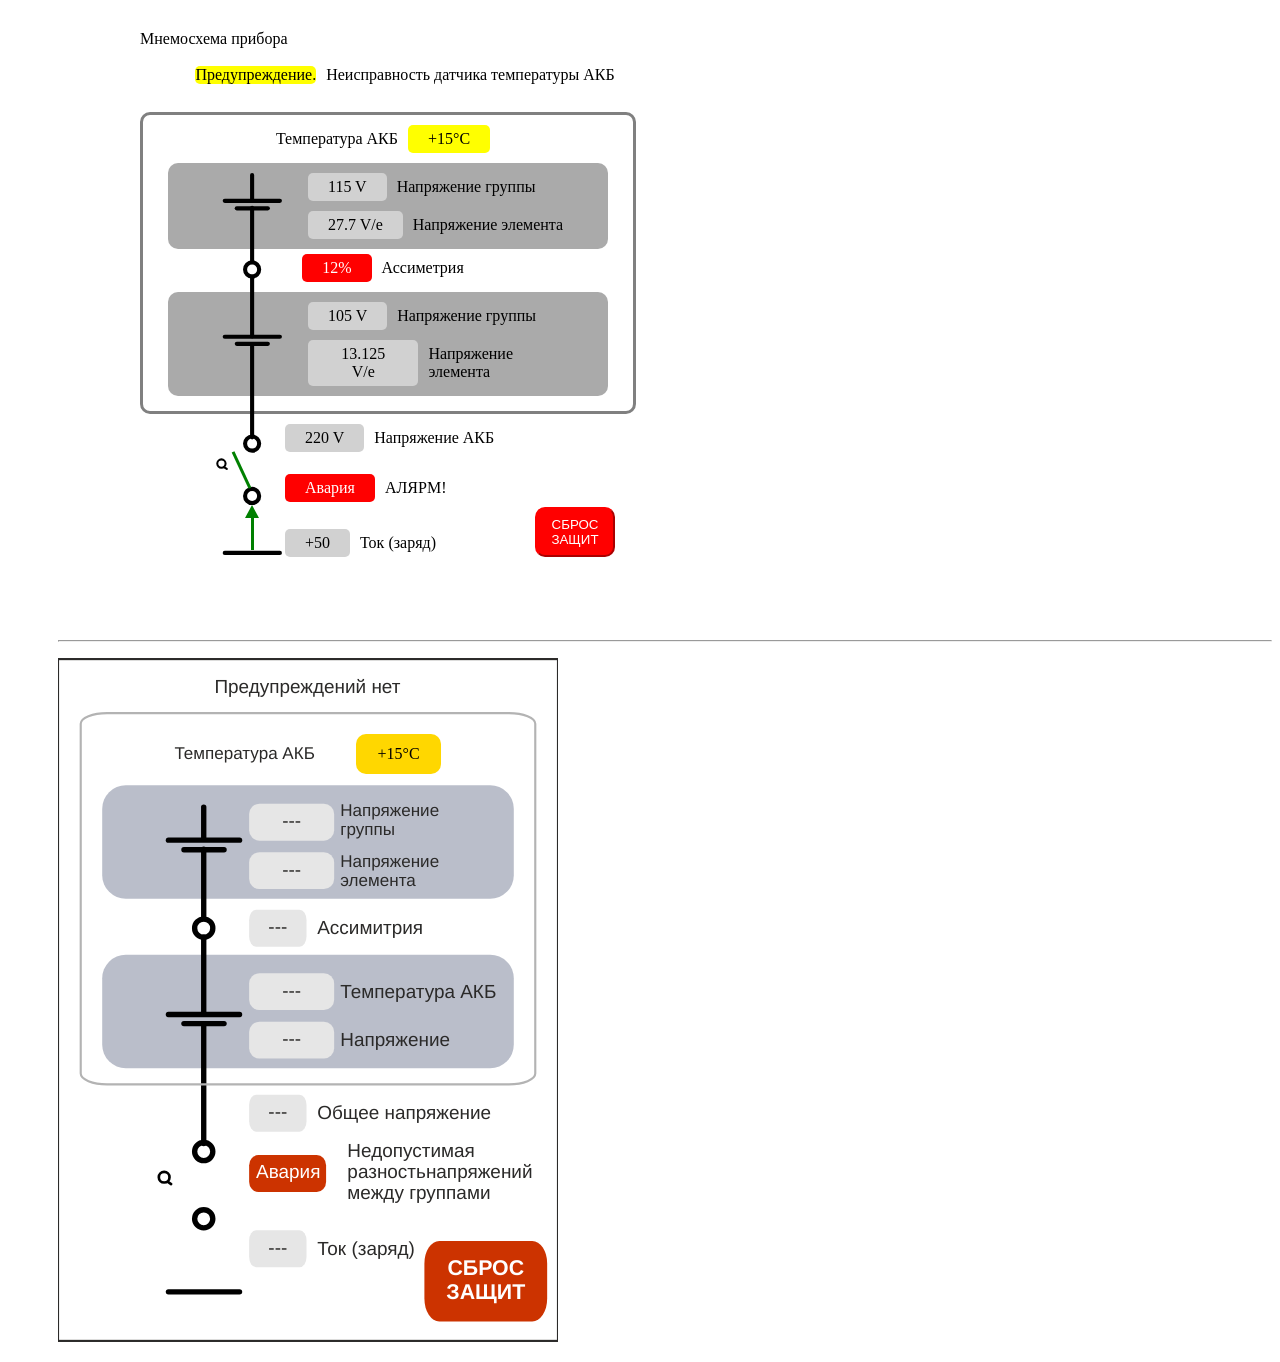
==== commit b02e2486: "играемся с элементами SVG" ====
--- a/index.html
+++ b/index.html
@@ -119,138 +119,15 @@
             </div>
             <button class="btn__reset_protections hidden">СБРОС ЗАЩИТ</button>
         </div>
+    </main>
+
+<div  style="margin-top: 200px; margin-left: 50px; position: relative;">
+    <br>
+    <hr>
+    <object id="svgSchema" data="./icons/mnemoskhema2.svg" type="image/svg+xml" width="500" height="700"></object>
+</div>
 
 
-    </main>
-
-<div style="margin-top: 200px;">
-
-    <svg xmlns="http://www.w3.org/2000/svg" xml:space="preserve" width="146.5666mm" height="163.4998mm" version="1.1" shape-rendering="geometricPrecision" text-rendering="geometricPrecision" image-rendering="optimizeQuality" fill-rule="evenodd" clip-rule="evenodd"
-    viewBox="0 0 4656.66 6349.98"
-    xmlns:xlink="http://www.w3.org/1999/xlink"
-    xmlns:xodm="http://www.corel.com/coreldraw/odm/2003">
-    <defs>
-    <font id="FontID1" horiz-adv-x="722" font-variant="normal" fill-rule="nonzero" font-style="normal" font-weight="700">
-        <font-face 
-            font-family="Arial">
-            <font-face-src>
-                <font-face-name name="Arial Полужирный"/>
-            </font-face-src>
-        </font-face>
-    <missing-glyph><path d="M0 0z"/></missing-glyph>
-    <glyph unicode="А" horiz-adv-x="722" d="M717.98 0l-156.153 0 -61.8271 162.994 -287.152 0 -59.513 -162.994 -153.335 0 277.996 716.018 153.184 0 286.799 -716.018zm-264.966 283.982l-99.507 265.017 -96.6898 -265.017 196.197 0z"/>
-    <glyph unicode="Б" horiz-adv-x="718" d="M76.0137 716.018l534.963 0 0 -121.038 -389.979 0 0 -165.962 193.178 0c53.1744,0 97.4947,-6.53989 132.508,-19.5191 35.1645,-12.9792 65.1474,-36.9756 89.999,-72.1401 24.8013,-35.0136 37.3277,-76.2149 37.3277,-123.352 0,-48.3449 -12.5264,-89.8481 -37.6798,-124.359 -25.0025,-34.3093 -53.4762,-58.0038 -85.6726,-70.6308 -31.9952,-12.6773 -77.6738,-19.016 -136.835,-19.016l-337.811 0 0 716.018zm144.984 -595.03l140.507 0c44.8234,0 76.5168,2.1632 94.6775,6.48959 18.1608,4.3767 34.1584,14.1865 47.6406,29.6811 13.5325,15.3436 20.1731,34.3596 20.1731,56.8468 0,32.8504 -11.8221,56.6455 -35.3154,71.637 -23.6945,14.8405 -63.8394,22.3363 -120.837,22.3363l-146.846 0 0 -186.991z"/>
-    <glyph unicode="З" horiz-adv-x="626" d="M175.018 520.978l-141.01 33.0013c30.335,116.712 116.511,175.018 258.477,175.018 84.0125,0 147.5,-18.5129 190.361,-55.4885 42.8111,-37.0259 64.1413,-80.491 64.1413,-130.496 0,-34.1584 -9.80984,-64.9965 -29.3289,-92.6653 -19.4688,-27.5179 -48.848,-51.6652 -87.8358,-72.6934 47.3388,-16.2994 83.0063,-39.34 106.701,-69.1719 23.6442,-29.9829 35.4663,-66.6566 35.4663,-110.474 0,-62.9842 -22.9902,-113.844 -69.1719,-152.681 -45.9805,-38.8369 -115.002,-58.3057 -206.812,-58.3057 -74.8566,0 -134.018,12.4761 -177.332,37.4786 -43.3645,25.0025 -75.8628,71.8382 -97.6959,140.507l132.005 43.0124c13.6835,-43.1633 31.9952,-71.1842 54.6836,-83.8616 22.6884,-12.8283 50.659,-19.1669 84.0125,-19.1669 45.6786,0 78.9818,9.86015 100.01,29.6811 20.827,19.8209 31.2909,42.5093 31.2909,68.1658 0,29.3289 -11.8221,53.1744 -35.4663,71.1842 -23.4933,17.9596 -59.1609,26.9645 -106.701,26.9645l-32.8001 0 0 108.009 16.5007 0c44.1694,0 77.9757,10.0111 101.318,29.832 23.4933,19.8209 35.1645,46.3326 35.1645,79.183 0,26.1596 -9.508,48.1437 -28.4737,66.1535 -19.016,17.8589 -46.1817,26.8136 -81.5474,26.8136 -60.4689,0 -99.1548,-29.9829 -115.957,-89.999z"/>
-    <glyph unicode="И" horiz-adv-x="718" d="M75.0075 716.018l134.973 0 0 -476.708 290.019 476.708 143.978 0 0 -716.018 -134.973 0 0 469.011 -290.019 -469.011 -143.978 0 0 716.018z"/>
-    <glyph unicode="О" horiz-adv-x="777" d="M43.0124 353.657c0,72.9953 10.9669,134.319 32.8001,184.023 16.1988,36.4725 38.5351,69.3229 66.7069,98.2996 28.1718,29.0271 58.9597,50.5081 92.464,64.6946 44.6725,18.8148 96.1867,28.3228 154.492,28.3228 105.695,0 190.009,-32.8504 253.547,-98.3499 63.286,-65.6505 94.9794,-156.807 94.9794,-273.669 0,-115.806 -31.4921,-206.459 -94.3254,-271.808 -62.8333,-65.4995 -146.997,-98.1487 -252.188,-98.1487 -106.5,0 -191.317,32.4982 -254.15,97.6456 -62.8333,64.9965 -94.3254,154.643 -94.3254,268.991zm149.009 4.82946c0,-81.145 18.8148,-142.67 56.2934,-184.677 37.5289,-41.805 85.1695,-62.8333 142.872,-62.8333 57.8026,0 105.141,20.8774 142.318,62.3805 36.9756,41.6541 55.4885,103.984 55.4885,187.142 0,82.1511 -18.0099,143.526 -54.1805,183.821 -35.9694,40.497 -83.8112,60.6701 -143.626,60.6701 -59.664,0 -107.858,-20.4749 -144.33,-61.3241 -36.5228,-41.0001 -54.8345,-102.676 -54.8345,-185.18z"/>
-    <glyph unicode="Р" horiz-adv-x="667" d="M72.9953 0l0 716.018 231.814 0c87.8358,0 145.035,-3.52148 171.697,-10.6651 41.0001,-10.8663 75.3094,-34.2087 102.978,-70.1781 27.6688,-36.0197 41.5032,-82.5033 41.5032,-139.501 0,-44.0185 -7.99879,-80.8431 -23.8455,-110.826 -15.9976,-30.0332 -36.1203,-53.5265 -60.6198,-70.6812 -24.4994,-17.0037 -49.502,-28.3228 -74.8566,-33.8565 -34.5105,-6.79143 -84.3143,-10.3129 -149.663,-10.3129l-94.0235 0 0 -269.997 -144.984 0zm144.984 594.979l0 -203.994 78.8309 0c56.8468,0 94.6775,3.82332 113.844,11.3694 19.1669,7.49572 34.1584,19.1669 45.0247,35.3154 10.816,15.9976 16.2994,34.5105 16.2994,55.8406 0,26.1596 -7.64664,47.6406 -22.789,64.6443 -15.3436,17.0037 -34.5105,27.6688 -58.0038,31.9952 -17.205,3.16933 -51.6652,4.82946 -103.682,4.82946l-69.5241 0z"/>
-    <glyph unicode="С" horiz-adv-x="722" d="M530.989 264.01l140.004 -43.0124c-21.481,-78.8309 -57.3498,-137.338 -107.305,-175.672 -50.005,-38.1829 -113.341,-57.3498 -190.21,-57.3498 -95.1303,0 -173.307,32.4982 -234.631,97.545 -61.1732,64.9965 -91.8603,153.788 -91.8603,266.626 0,119.177 30.8381,211.842 92.3634,277.845 61.475,66.0026 142.469,99.0039 242.831,99.0039 87.6346,0 158.819,-26.0087 213.502,-77.8247 32.6492,-30.6872 56.9977,-74.6554 73.2971,-132.156l-142.972 -34.0074c-8.50186,36.9756 -26.1596,66.3045 -53.0234,87.8358 -26.9645,21.481 -59.664,32.1461 -97.9978,32.1461 -53.1744,0 -96.3377,-18.9657 -129.339,-57.1486 -33.1522,-38.032 -49.6529,-99.6579 -49.6529,-185.029 0,-90.3008 16.3497,-154.794 48.848,-193.128 32.6492,-38.5351 75.0075,-57.702 127.176,-57.702 38.4848,0 71.637,12.1743 99.3058,36.6737 27.6688,24.4994 47.6909,62.8333 59.664,115.354z"/>
-    <glyph unicode="Т" horiz-adv-x="610" d="M233.977 0l0 594.979 -211.993 0 0 121.038 568.015 0 0 -121.038 -210.987 0 0 -594.979 -145.035 0z"/>
-    <glyph unicode="Щ" horiz-adv-x="1019" d="M75.0075 716.018l144.984 0 0 -595.03 206.007 0 0 595.03 144.984 0 0 -595.03 211.993 0 0 595.03 145.035 0 0 -595.03 63.9903 0 0 -276.99 -120.988 0 0 156.002 -796.006 0 0 716.018z"/>
-    </font>
-    <font id="FontID0" horiz-adv-x="666" font-variant="normal" fill-rule="nonzero" font-style="normal" font-weight="400">
-        <font-face 
-            font-family="Arial">
-            <font-face-src>
-                <font-face-name name="Arial"/>
-            </font-face-src>
-        </font-face>
-    <missing-glyph><path d="M0 0z"/></missing-glyph>
-    <glyph unicode="(" horiz-adv-x="333" d="M234.027 -209.989c-48.3588,61.1713 -89.3475,132.661 -122.853,214.638 -33.5053,82.0341 -50.1729,167.016 -50.1729,254.833 0,77.4987 12.4724,151.709 37.4738,222.518 29.3667,82.3176 74.5507,164.352 135.552,245.989l62.9854 0c-39.3446,-67.6342 -65.5366,-115.993 -78.179,-144.963 -19.8424,-44.8438 -35.4895,-91.6719 -46.8281,-140.541 -14.0031,-60.8311 -21.0329,-122.002 -21.0329,-183.457 0,-156.528 48.6989,-312.886 146.04,-469.018l-62.9854 0z"/>
-    <glyph unicode=")" horiz-adv-x="333" d="M123.987 -209.989l-62.9854 0c97.3411,156.131 145.983,312.489 145.983,469.018 0,61.1146 -6.97318,121.832 -20.9762,181.983 -10.9984,48.8123 -26.5321,95.6403 -46.3178,140.654 -12.6991,29.14 -39.0045,78.009 -78.6893,146.323l62.9854 0c61.0012,-81.6373 106.185,-163.671 135.495,-245.989 25.0014,-70.809 37.5305,-145.02 37.5305,-222.518 0,-87.8168 -16.8377,-172.799 -50.5131,-254.833 -33.5053,-81.9774 -74.3239,-153.467 -122.513,-214.638z"/>
-    <glyph unicode="-" horiz-adv-x="333" d="M31.0108 214.978l0 88.0435 272.011 0 0 -88.0435 -272.011 0z"/>
-    <glyph unicode="А" horiz-adv-x="666" d="M-1.47401 0l274.619 716.027 104.201 0 291.513 -716.027 -107.886 0 -82.8278 217.019 -301.491 0 -77.6688 -217.019 -100.459 0zm205.964 294.008l244.005 0 -74.6641 198.481c-22.5069,60.3209 -39.5147,110.154 -51.3068,149.498 -9.8645,-46.658 -23.0172,-92.4656 -39.5147,-137.82l-78.5192 -210.159z"/>
-    <glyph unicode="Б" horiz-adv-x="656" d="M81.0137 716.027l464.992 0 0 -84.0184 -370.032 0 0 -220.988 171.041 0c63.1555,0 113.328,-6.00941 150.632,-18.1983 37.3604,-11.9621 67.1807,-34.6392 89.6876,-68.1445 22.5069,-33.3352 33.6754,-72.1696 33.6754,-116.503 0,-36.1699 -7.99365,-70.0153 -24.151,-101.366 -16.2141,-31.4644 -40.195,-57.1461 -72.1696,-76.9885 -31.8612,-19.8424 -86.3428,-29.8203 -163.218,-29.8203l-280.458 0 0 716.027zm94.96 -635.013l189.523 0c51.1934,0 89.5175,10.318 115.143,31.1809 25.5117,20.8062 38.3809,51.9871 38.3809,93.486 0,29.6502 -7.37003,54.3115 -21.9967,74.1539 -14.6834,19.8424 -35.036,32.9951 -61.0012,39.5147 -26.192,6.46295 -70.6956,9.63773 -133.511,9.63773l-126.538 0 0 -247.973z"/>
-    <glyph unicode="К" horiz-adv-x="582" d="M78.9727 716.027l95.0167 0 0 -314.02c43.1997,0 73.7003,8.50388 91.1616,25.3416 17.6881,16.8377 40.0249,57.1461 67.3508,121.152 19.8424,47.1682 36.1699,80.3334 49.1524,99.6655 12.8692,19.5022 31.1809,35.8297 54.9918,48.9824 23.6975,13.2094 50.0028,19.8424 78.6893,19.8424 36.51,0 55.6721,-0.340155 57.6563,-0.963773l0 -82.0341c-3.34486,0 -9.63773,0.170078 -18.992,0.510233 -10.4881,0.340155 -16.8377,0.510233 -19.1621,0.510233 -30.1604,0 -52.6674,-7.37003 -67.3508,-21.9967 -14.9668,-14.6834 -31.9746,-46.0344 -51.3068,-93.8262 -24.0376,-60.7177 -44.3336,-99.0419 -61.0012,-114.859 -16.4975,-15.6471 -36.51,-28.3463 -59.5272,-37.8139 46.2044,-12.6991 91.8419,-55.502 136.856,-128.182l147.514 -238.336 -117.694 0 -120.188 194.002c-32.825,53.8579 -60.3209,90.8215 -82.3176,110.834 -22.1668,20.1826 -50.6831,30.1604 -85.8325,30.1604l0 -334.996 -95.0167 0 0 716.027z"/>
-    <glyph unicode="Н" horiz-adv-x="722" d="M81.0137 0l0 716.027 94.96 0 0 -295.028 370.032 0 0 295.028 95.0167 0 0 -716.027 -95.0167 0 0 336.981 -370.032 0 0 -336.981 -94.96 0z"/>
-    <glyph unicode="О" horiz-adv-x="777" d="M48.0186 348.489c0,118.658 31.9746,211.69 95.8104,278.871 63.8358,67.124 146.153,100.629 247.18,100.629 66.1602,0 125.631,-15.8172 178.808,-47.3383 53.0075,-31.4644 93.5427,-75.4578 121.322,-131.98 27.836,-56.3524 41.8391,-120.358 41.8391,-191.848 0,-72.5098 -14.6267,-137.479 -43.9934,-194.682 -29.3101,-57.3162 -70.809,-100.629 -124.497,-129.996 -53.8012,-29.4801 -111.798,-44.1635 -173.989,-44.1635 -67.5208,0 -127.672,16.3275 -180.849,48.869 -53.0075,32.4848 -93.3159,76.8184 -120.642,133.171 -27.3258,56.1256 -40.9887,115.653 -40.9887,178.468zm97.9647 -1.64408c0,-86.1727 23.1873,-154.034 69.5051,-203.526 46.3178,-49.4926 104.484,-74.3239 174.5,-74.3239 71.3192,0 129.826,25.0014 176.03,75.0043 45.9777,50.0028 68.9948,120.982 68.9948,212.994 0,58.1666 -9.8645,109.02 -29.5368,152.333 -19.6156,43.3131 -48.4721,76.9885 -86.2861,100.856 -38.0407,23.8109 -80.5034,35.8297 -127.672,35.8297 -67.0106,0 -124.667,-23.0172 -173.026,-68.9948 -48.3021,-46.0344 -72.5098,-122.683 -72.5098,-230.172z"/>
-    <glyph unicode="П" horiz-adv-x="718" d="M78.009 716.027l561.993 0 0 -716.027 -95.0167 0 0 632.009 -371.96 0 0 -632.009 -95.0167 0 0 716.027z"/>
-    <glyph unicode="Т" horiz-adv-x="610" d="M259.028 0l0 632.009 -236.011 0 0 84.0184 566.982 0 0 -84.0184 -236.011 0 0 -632.009 -94.96 0z"/>
-    <glyph unicode="а" horiz-adv-x="556" d="M405.012 65.0264c-32.6549,-27.836 -64.176,-47.3383 -94.3364,-58.8469 -30.1604,-11.5086 -62.5319,-17.1778 -97.171,-17.1778 -56.976,0 -100.856,13.833 -131.527,41.669 -30.6707,27.666 -45.9777,63.1555 -45.9777,106.355 0,25.2849 5.83933,48.4721 17.3479,69.4484 11.6787,21.0329 26.8156,37.7005 45.4674,50.343 18.8786,12.6991 39.8549,22.3369 63.3256,28.8565 17.3479,4.47871 43.5399,8.84404 78.3491,13.1527 71.0358,8.33381 123.533,18.4818 157.038,30.1604 0.283463,12.0188 0.45354,19.6723 0.45354,22.8471 0,35.6596 -8.33381,60.8311 -25.0014,75.5145 -22.5069,19.8424 -55.9556,29.6502 -100.289,29.6502 -41.499,0 -72.1696,-7.31334 -91.8419,-21.8266 -19.8424,-14.5133 -34.3557,-40.195 -43.8233,-77.1586l-86.0026 11.9621c7.82357,36.8502 20.6361,66.6704 38.6643,89.3475 17.9715,22.677 43.9934,40.0249 77.9523,52.3272 33.8455,12.1889 73.3602,18.3684 118.034,18.3684 44.3336,0 80.5034,-5.15902 108.339,-15.7038 27.666,-10.4881 48.132,-23.4707 61.1713,-39.2879 12.9826,-15.8739 22.1668,-35.8864 27.4959,-60.0374 2.83463,-14.9668 4.30863,-42.0092 4.30863,-80.8436l0 -116.673c0,-81.4672 1.87085,-133.001 5.49918,-154.827 3.51494,-21.8266 10.8283,-42.6328 21.4865,-62.6453l-91.9553 0c-8.84404,18.4818 -14.5133,40.1383 -17.0078,65.0264zm-7.02988 194.966c-31.9746,-12.9826 -79.9932,-23.981 -143.999,-32.9951 -36.3399,-5.15902 -61.965,-10.9984 -76.9885,-17.518 -14.9668,-6.46295 -26.4754,-15.9873 -34.6392,-28.2896 -8.16373,-12.5291 -12.359,-26.362 -12.359,-41.669 0,-23.1873 8.84404,-42.6895 26.6455,-58.1666 17.8582,-15.5338 43.88,-23.3573 78.009,-23.3573 33.8455,0 64.0059,7.31334 90.538,22.1668 26.3053,14.6834 45.8076,34.8092 58.1666,60.3209 9.46766,19.8424 14.1731,49.0391 14.1731,87.5333l0.45354 31.9746z"/>
-    <glyph unicode="б" horiz-adv-x="572" d="M444.016 732.978l78.009 -0.963773c-3.51494,-34.8659 -11.3385,-59.187 -23.1873,-72.8499 -11.8487,-13.6629 -26.9857,-22.3369 -45.6942,-26.3053 -18.6519,-3.85509 -55.3319,-5.83933 -109.813,-5.83933 -72.3397,0 -121.662,-7.02988 -148.024,-21.0329 -26.1353,-14.0031 -45.1273,-36.3399 -56.6359,-67.0106 -11.5086,-30.7841 -17.8582,-70.2988 -19.1621,-118.828 22.1668,32.9951 48.0186,57.713 77.6688,74.2106 29.4801,16.4975 62.9854,24.6613 100.006,24.6613 67.9744,0 124.327,-23.3573 169.001,-70.0153 44.5037,-46.658 66.8405,-109.813 66.8405,-189.693 0,-60.491 -11.1684,-110.154 -33.6754,-148.818 -22.5069,-38.6643 -49.2091,-68.6547 -79.9932,-89.801 -30.6707,-21.203 -72.6799,-31.6911 -125.687,-31.6911 -61.6815,0 -109.473,14.0031 -143.659,42.1793 -34.1856,28.1762 -60.3209,64.176 -78.6893,107.999 -18.1416,43.8233 -27.3258,120.302 -27.3258,229.151 0,136.856 23.1873,228.981 69.335,276.49 46.1477,47.5084 117.354,71.2059 213.334,71.2059 59.8106,0 93.6561,0.963773 101.82,2.94801 7.99365,2.04093 13.2094,6.68972 15.5338,14.0031zm-3.00471 -471.172c0,53.8579 -12.8692,98.0214 -38.3242,132.547 -25.5117,34.4691 -61.5114,51.6469 -107.999,51.6469 -48.5288,0 -85.8325,-18.1416 -112.195,-54.6516 -26.3053,-36.3399 -39.5147,-84.8688 -39.5147,-145.7 0,-59.9807 14.5133,-105.958 43.71,-137.82 28.9699,-31.8045 64.9697,-47.8485 107.489,-47.8485 43.6533,0 78.9727,18.5385 106.128,55.3319 27.2124,36.8502 40.7053,85.6625 40.7053,146.494z"/>
-    <glyph unicode="в" horiz-adv-x="531" d="M65.9901 519.02l202.506 0c49.6627,0 86.6829,-4.19525 111.004,-12.5291 24.151,-8.33381 45.0139,-23.4707 62.3051,-45.6375 17.518,-22.3369 26.192,-48.869 26.192,-79.8798 0,-24.8313 -5.15902,-46.4879 -15.307,-64.7996 -10.3747,-18.4818 -25.6817,-34.0155 -46.3745,-46.3178 24.3778,-8.16373 44.5037,-23.3573 60.661,-45.6942 16.044,-22.1668 24.0376,-48.6422 24.0376,-79.1428 -3.17478,-49.2091 -20.8629,-85.6625 -52.6674,-109.36 -31.8612,-23.8109 -78.179,-35.6596 -138.84,-35.6596l-233.517 0 0 519.02zm87.9868 -219.003l93.3726 0c37.1336,0 62.8154,1.98424 76.6483,5.83933 14.0031,3.96848 26.4754,11.7921 37.4738,23.8109 11.055,11.8487 16.5542,26.192 16.5542,42.8596 0,27.4959 -9.69443,46.4879 -28.8565,57.3162 -19.3322,10.8283 -52.3272,16.1574 -98.9852,16.1574l-96.2073 0 0 -145.983zm0 -228.017l115.539 0c49.6627,0 83.7916,5.83933 102.33,17.3479 18.4818,11.6787 28.1762,31.4644 29.14,59.9807 0,16.4975 -5.3291,32.0313 -15.9873,46.1477 -10.8283,14.1731 -24.8313,23.1873 -42.0092,26.8723 -17.1778,3.7984 -44.8438,5.66926 -82.8278,5.66926l-106.185 0 0 -156.018z"/>
-    <glyph unicode="г" horiz-adv-x="364" d="M66.0157 518.992l298.961 0 0 -73.0079 -210.961 0 0 -445.984 -88 0 0 518.992z"/>
-    <glyph unicode="д" horiz-adv-x="583" d="M134.985 519.02l362.039 0 0 -447.021 55.9556 0 0 -219.003 -71.9995 0 0 147.004 -408.98 0 0 -147.004 -71.9995 0 0 219.003 45.9777 0c62.0217,84.1884 91.6719,233.176 89.0073,447.021zm73.02 -73.02c-6.51964,-168.49 -32.4848,-293.157 -78.009,-374.001l278.984 0 0 374.001 -200.975 0z"/>
-    <glyph unicode="е" horiz-adv-x="556" d="M419.978 167.98l91.0482 -11.9621c-14.1731,-52.8375 -40.7053,-93.9963 -79.3696,-123.193 -38.6643,-29.14 -87.9868,-43.8233 -148.138,-43.8233 -75.6846,0 -135.665,23.3573 -179.999,70.0153 -44.3336,46.4879 -66.5004,111.968 -66.5004,196.156 0,86.9664 22.3369,154.657 67.124,202.676 44.8438,48.132 103.01,72.1696 174.5,72.1696 69.1649,0 125.687,-23.5274 169.511,-70.6956 43.8233,-47.1682 65.8201,-113.498 65.8201,-198.991 0,-5.15902 -0.113385,-12.9826 -0.45354,-23.3573l-386.53 0c3.34486,-56.8059 19.3322,-100.459 48.3588,-130.62 28.7998,-30.1604 64.9697,-45.354 108.169,-45.354 32.1447,0 59.6406,8.50388 82.3176,25.5117 22.8471,17.0078 40.8186,44.1635 54.1414,81.4672zm-287.998 140.994l289.019 0c-3.85509,43.71 -15.0235,76.3649 -33.1651,98.1915 -27.836,33.8455 -64.176,50.8532 -108.68,50.8532 -40.3084,0 -74.1539,-13.4928 -101.65,-40.5352 -27.3258,-26.9857 -42.5194,-63.1555 -45.5241,-108.51z"/>
-    <glyph unicode="ж" horiz-adv-x="668" d="M380.01 519.02l0 -223.992c28.3463,0 48.3021,5.3291 59.8106,15.8172 11.5086,10.6582 28.0061,41.8391 49.3225,93.8262 20.0125,49.3225 38.2108,80.6735 54.5382,94.3364 15.9873,13.3228 41.3289,20.0125 76.1381,20.0125l32.2014 0 0 -72.5098 -23.8676 0.510233c-23.4707,0 -38.3242,-3.51494 -44.8438,-10.3747 -6.80311,-7.14326 -17.2912,-28.4597 -31.2943,-64.0059 -13.0393,-33.9588 -25.0014,-57.3162 -35.9998,-70.4688 -10.9984,-12.9826 -28.3463,-24.8313 -51.7036,-35.6596 38.0407,-10.2047 75.0043,-45.354 111.174,-105.675l96.4907 -160.837 -96.6608 0 -93.9963 160.667c-19.1621,32.6549 -35.9998,54.028 -50.1729,64.176 -14.2865,10.148 -31.2943,15.1369 -51.1367,15.1369l0 -239.98 -90.0278 0 0 239.98c-19.5022,0 -36.3399,-4.98894 -50.4564,-14.9668 -14.3432,-10.0346 -31.0108,-31.5211 -50.0028,-64.5161l-94.8466 -160.497 -96.6608 0 96.1506 160.837c36.51,60.3209 73.8137,95.4703 111.854,105.675 -26.0219,11.9621 -44.3336,25.1715 -54.7083,39.3446 -10.4881,14.1164 -25.9652,47.9619 -46.8281,101.48 -7.14326,17.9715 -14.7968,28.9699 -22.9605,32.9951 -8.50388,4.19525 -21.0329,6.17949 -37.7005,6.17949 -4.13856,0 -12.8125,-0.170078 -25.7951,-0.510233l0 73.02 12.1322 0c34.0155,0 57.8264,-2.04093 71.6594,-6.17949 13.833,-4.02517 26.192,-12.6991 37.1903,-25.8518 10.8283,-13.1527 25.0014,-40.4785 42.3493,-82.3176 21.1463,-51.1934 37.4738,-82.1475 48.8123,-93.1459 11.3385,-10.9984 31.351,-16.4975 59.8106,-16.4975l0 223.992 90.0278 0z"/>
-    <glyph unicode="з" horiz-adv-x="458" d="M181.019 234.991l0 68.9948c36.9635,0.340155 62.3051,1.87085 75.6279,4.36533 13.4928,2.66455 26.362,10.318 38.3809,23.3006 11.9621,13.0393 17.9715,29.1967 17.9715,48.6989 0,23.4707 -7.82357,42.4627 -23.6408,56.4658 -15.8739,14.1731 -36.1699,21.203 -61.3413,21.203 -49.4926,0 -84.1884,-29.0266 -104.031,-87.0231l-83.9617 14.0031c25.9652,96.6608 88.9506,145.02 188.616,145.02 55.3319,0 98.7017,-15.0235 130.166,-45.184 31.5211,-30.1604 47.1682,-66.1602 47.1682,-107.999 0,-42.1793 -20.466,-75.8546 -61.2847,-100.686 26.1353,-14.0031 45.6375,-31.8045 58.7902,-53.4611 13.0393,-21.7132 19.5022,-47.3383 19.5022,-77.0452 0,-46.4879 -17.0078,-84.1318 -50.7965,-113.158 -34.0155,-28.9699 -81.3538,-43.4832 -142.355,-43.4832 -118.317,0 -186.972,52.3272 -205.851,156.982l82.9979 18.0282c7.54011,-32.9951 22.677,-58.6768 45.6942,-76.8184 23.0172,-18.1983 49.1524,-27.2124 78.8027,-27.2124 29.7069,0 54.3682,8.33381 74.0405,25.1715 19.6723,16.6676 29.4801,38.0407 29.4801,64.0059 0,20.1826 -6.17949,37.7005 -18.4818,52.6674 -12.359,15.0235 -25.5117,24.3211 -39.5147,28.0061 -14.0031,3.85509 -39.3446,5.66926 -76.0247,5.66926 -2.94801,0 -9.63773,-0.170078 -19.9558,-0.510233z"/>
-    <glyph unicode="и" horiz-adv-x="558" d="M65.9901 519.02l87.9868 0 0 -395.827 244.515 395.827 94.5065 0 0 -519.02 -87.9868 0 0 393.333 -244.175 -393.333 -94.8466 0 0 519.02z"/>
-    <glyph unicode="й" horiz-adv-x="558" d="M65.9901 519.02l87.9868 0 0 -395.827 244.515 395.827 94.5065 0 0 -519.02 -87.9868 0 0 393.333 -244.175 -393.333 -94.8466 0 0 519.02zm303.985 191.961l60.0374 0c-4.81887,-41.1588 -19.8424,-72.7932 -44.8438,-94.79 -25.0014,-22.1668 -58.1666,-33.1651 -99.6655,-33.1651 -41.669,0 -75.0043,10.9984 -99.8356,32.825 -24.8313,21.9967 -39.8549,53.6312 -44.6737,95.1301l59.9807 0c4.5354,-22.5069 13.7196,-39.2879 27.2124,-50.343 13.4928,-11.1117 31.8045,-16.6109 54.6516,-16.6109 26.4754,0 46.4879,5.3291 59.9807,16.1574 13.4928,10.6582 22.677,27.666 27.1557,50.7965z"/>
-    <glyph unicode="к" horiz-adv-x="437" d="M65.0264 519.02l87.9868 0 0 -223.992c28.0061,0 47.6784,5.3291 58.9603,16.1574 11.1684,10.6582 27.666,41.8391 49.7194,93.6561 17.2912,40.9887 31.2943,67.9744 41.9525,81.0137 10.8283,12.9826 23.1873,21.8266 37.1903,26.3053 14.1731,4.47871 36.6801,6.8598 67.5208,6.8598l17.6314 0 0 -72.5098 -24.4912 0.510233c-23.1873,0 -37.984,-3.51494 -44.5037,-10.3747 -6.80311,-7.14326 -17.3479,-28.4597 -31.351,-64.0059 -13.3228,-33.9588 -25.455,-57.4863 -36.6234,-70.4688 -10.9984,-12.9826 -28.1762,-24.8313 -51.3635,-35.6596 37.8706,-10.2047 75.1743,-45.354 111.854,-105.675l96.4907 -160.837 -96.6608 0 -95.1868 160.327c-19.1621,32.4848 -35.8297,53.8579 -50.0028,64.176 -14.3432,10.318 -31.2943,15.4771 -51.1367,15.4771l0 -239.98 -87.9868 0 0 519.02z"/>
-    <glyph unicode="л" horiz-adv-x="583" d="M108.976 518.992l409.008 0 0 -518.488 -88 0 0 445.48 -233.008 0 0 -258.142c0,-60.1575 -1.95276,-99.8425 -5.79528,-119.181 -4.0315,-19.1496 -14.6772,-35.8425 -32.189,-50.1417 -17.6378,-14.3622 -42.9606,-21.5433 -76.1575,-21.5433 -20.4724,0 -44.1575,1.38583 -70.8031,3.84252l0 73.1969 38.4882 0c18.1417,0 31.1181,1.82677 38.9921,5.66929 7.81102,3.65354 12.9764,9.6378 15.685,17.8268 2.45669,8.12598 3.77953,34.6457 3.77953,79.4961l0 341.984z"/>
-    <glyph unicode="м" horiz-adv-x="687" d="M68.9948 519.02l135.325 0 137.196 -415.33 151.823 415.33 125.687 0 0 -519.02 -88.0435 0 0 417.824 -152.843 -417.824 -78.6326 0 -144.509 437.837 0 -437.837 -86.0026 0 0 519.02z"/>
-    <glyph unicode="н" horiz-adv-x="552" d="M65.9901 519.02l87.9868 0 0 -215.999 244.005 0 0 215.999 88.0435 0 0 -519.02 -88.0435 0 0 230.002 -244.005 0 0 -230.002 -87.9868 0 0 519.02z"/>
-    <glyph unicode="о" horiz-adv-x="556" d="M32.9951 259.482c0,95.8671 26.6455,166.846 80.1633,212.994 44.5037,38.3809 98.9852,57.5429 163.161,57.5429 71.2059,0 129.486,-23.3573 174.84,-70.0153 45.184,-46.4879 67.861,-111.004 67.861,-193.152 0,-66.6704 -10.0346,-118.998 -30.0471,-157.208 -19.9558,-38.1541 -49.1524,-67.8043 -87.4766,-88.9506 -38.1541,-21.203 -79.9932,-31.6911 -125.177,-31.6911 -72.6799,0 -131.3,23.1873 -176.144,69.6752 -44.8438,46.4879 -67.1807,113.498 -67.1807,200.805zm90.0278 -0.170078c0,-66.3303 14.4566,-115.993 43.4832,-148.818 29.14,-32.9951 65.65,-49.4926 109.813,-49.4926 43.6533,0 79.9932,16.4975 109.19,49.6627 28.9699,33.1651 43.4832,83.6782 43.4832,151.483 0,64.0059 -14.6834,112.535 -43.8233,145.36 -29.1967,32.9951 -65.4799,49.4926 -108.85,49.4926 -44.1635,0 -80.6735,-16.3275 -109.813,-49.1524 -29.0266,-32.825 -43.4832,-82.3743 -43.4832,-148.534z"/>
-    <glyph unicode="п" horiz-adv-x="541" d="M65.9901 519.02l410.001 0 0 -519.02 -87.9868 0 0 446 -234.027 0 0 -446 -87.9868 0 0 519.02z"/>
-    <glyph unicode="р" horiz-adv-x="556" d="M65.9901 -198.991l0 718.011 79.9932 0 0 -68.2011c18.8219,26.362 40.195,46.2044 64.0059,59.3571 23.6975,13.1527 52.4973,19.8424 86.3428,19.8424 44.3336,0 83.3381,-11.3385 117.184,-34.1856 33.8455,-22.677 59.3004,-54.8217 76.6483,-96.1506 17.1778,-41.499 25.8518,-86.853 25.8518,-136.346 0,-52.8375 -9.52435,-100.516 -28.5164,-142.979 -18.992,-42.3493 -46.658,-74.8342 -82.9979,-97.5112 -36.1699,-22.5069 -74.3239,-33.8455 -114.349,-33.8455 -29.3101,0 -55.6721,6.17949 -78.8027,18.4818 -23.3573,12.359 -42.3493,27.836 -57.3729,46.658l0 -253.132 -87.9868 0zm79.9932 455.298c0,-66.5004 13.4928,-115.653 40.3651,-147.457 26.9857,-31.8612 59.6406,-47.8485 97.9647,-47.8485 39.0045,0 72.3397,16.4975 100.006,49.4926 27.836,32.9951 41.669,84.0184 41.669,153.183 0,65.9901 -13.4928,115.313 -40.6486,148.138 -27.1557,32.825 -59.5272,49.2091 -97.171,49.2091 -37.3604,0 -70.3555,-17.518 -98.9852,-52.3839 -28.8565,-34.9793 -43.1997,-85.6625 -43.1997,-152.333z"/>
-    <glyph unicode="с" horiz-adv-x="500" d="M405.012 189.977l86.0026 -11.9621c-9.52435,-59.187 -33.5053,-105.335 -72.3397,-138.84 -38.8344,-33.5053 -86.6829,-50.1729 -143.149,-50.1729 -70.8657,0 -127.842,23.1873 -170.871,69.5051 -43.143,46.3178 -64.6295,112.648 -64.6295,198.991 0,56.0122 9.29758,104.825 27.836,146.834 18.4818,41.8391 46.658,73.3602 84.642,94.1663 37.8139,20.9762 78.9727,31.5211 123.646,31.5211 56.1823,0 102.33,-14.1731 137.99,-42.6895 35.8864,-28.5164 58.8469,-68.9948 68.8815,-121.322l-85.0388 -12.9826c-8.16373,34.8092 -22.5069,61.0012 -43.3131,78.6326 -20.6928,17.518 -45.6942,26.362 -75.0043,26.362 -44.3336,0 -80.3334,-15.8739 -108.169,-47.5084 -27.666,-31.8612 -41.499,-81.8641 -41.499,-150.519 0,-69.6752 13.3228,-120.132 40.0249,-151.653 26.8156,-31.5211 61.6248,-47.3383 104.484,-47.3383 34.6392,0 63.4957,10.4881 86.5128,31.6911 23.1306,20.9762 37.8139,53.4611 43.9934,97.2844z"/>
-    <glyph unicode="т" horiz-adv-x="458" d="M20.0125 519.02l419.978 0 0 -73.02 -165.996 0 0 -446 -87.9868 0 0 446 -165.996 0 0 73.02z"/>
-    <glyph unicode="у" horiz-adv-x="500" d="M62.0217 -199.501l-10.0346 81.3538c19.3322,-5.15902 35.9998,-7.88027 50.343,-7.88027 19.6723,0 35.3195,3.34486 46.9981,9.8645 11.8487,6.51964 21.4865,15.6471 29.0266,27.3258 5.49918,8.84404 14.4566,30.6707 26.8156,65.65 1.64408,4.87556 4.13856,12.0188 7.82357,21.5432l-197.007 520.664 93.9963 0 108.339 -299.677c14.1731,-37.8706 26.7022,-77.8389 37.8706,-119.848 10.148,39.5147 22.1668,78.5192 36.1132,116.843l110.721 302.682 87.8168 0 -196.156 -528.034c-21.203,-56.8059 -37.7005,-95.8104 -49.5493,-117.297 -15.6471,-28.8565 -33.6187,-50.0028 -53.8012,-63.4957 -20.3526,-13.5495 -44.5037,-20.1826 -72.5098,-20.1826 -17.0078,0 -35.9998,3.51494 -56.8059,10.4881z"/>
-    <glyph unicode="щ" horiz-adv-x="822" d="M68.9948 519.02l87.9868 0 0 -447.021 200.011 0 0 447.021 87.9868 0 0 -447.021 200.011 0 0 447.021 87.9868 0 0 -447.021 57.9965 0 0 -219.003 -72.9633 0 0 147.004 -649.016 0 0 519.02z"/>
-    <glyph unicode="ы" horiz-adv-x="718" d="M560 518.992l88 0 0 -518.992 -88 0 0 518.992zm-491.024 0l88 0 0 -202.961 111.055 0c72.4409,0 128.126,-14.0472 167.307,-42.2047 39.1811,-28.1575 58.6457,-67.0236 58.6457,-116.472 0,-43.3386 -16.315,-80.378 -49.0079,-111.181 -32.6299,-30.8661 -84.7874,-46.1732 -156.661,-46.1732l-219.339 0 0 518.992zm88 -446.992l92.3465 0c55.4961,0 95.3701,6.80315 118.992,20.4724 23.874,13.6693 35.7165,35.0236 35.7165,64 0,22.5512 -8.88189,42.5197 -26.3937,60.2205 -17.6378,17.4488 -56.4409,26.3307 -116.661,26.3307l-104 0 0 -171.024z"/>
-    <glyph unicode="ь" horiz-adv-x="521" d="M64.0059 519.02l87.9868 0 0 -203.016 111.344 0c72.6799,0 128.522,-14.0031 167.81,-42.1793 39.1746,-28.1762 58.8469,-67.0106 58.8469,-116.503 0,-43.3131 -16.3275,-80.3334 -49.1524,-111.174 -32.6549,-30.8408 -84.9821,-46.1477 -156.982,-46.1477l-219.854 0 0 519.02zm87.9868 -447.021l92.6923 0c55.8422,0 95.6403,6.8598 119.508,20.5227 23.8109,13.6629 35.8297,34.9793 35.8297,64.0059 0,22.4503 -8.84404,42.4627 -26.5321,60.1508 -17.6314,17.4613 -56.6359,26.3053 -117.184,26.3053l-104.314 0 0 -170.985z"/>
-    <glyph unicode="э" horiz-adv-x="510" d="M196.976 301.984l0 -72 183.055 0c-5.54331,-56.315 -20.0315,-98.4567 -43.7165,-126.677 -23.4961,-28.1575 -56.315,-42.3307 -98.1417,-42.3307 -74.1417,0 -117.858,43.0236 -131.15,129.008l-86.0472 -11.9685c9.19685,-56.6929 32.8819,-102.362 71.0551,-137.008 38.1102,-34.6457 88.126,-52.0315 149.795,-52.0315 73.5118,-4.15748 130.331,19.2126 170.646,70.0472 40.378,50.8346 59.5276,117.669 57.5118,200.504 0,84.1575 -20.9764,150.299 -62.8031,198.299 -42.0157,48.189 -99.1496,72.189 -171.528,72.189 -57.8268,0 -104.63,-15.3701 -140.346,-45.8583 -35.7795,-30.6772 -57.4488,-69.9843 -65.3228,-118.173l85.0394 -13.9843c14.2992,69.9843 55.4961,105.008 123.465,105.008 38.9921,0 70.9921,-14.3622 95.874,-43.0236 24.9449,-28.6614 40.126,-65.9528 45.6693,-112l-183.055 0z"/>
-    <glyph unicode="я" horiz-adv-x="541" d="M475.027 519.02l0 -519.02 -88.0435 0 0 201.996 -50.6265 0c-30.8408,0 -53.8579,-3.96848 -69.0515,-12.1889 -15.1369,-8.16373 -37.3037,-33.6187 -66.5004,-76.8184l-77.3286 -112.988 -108.963 0 94.96 139.35c29.0266,42.6328 58.0532,66.6704 86.853,72.1696 -50.1729,6.80311 -87.4766,25.0014 -111.854,54.3115 -24.3211,29.3101 -36.4533,63.1555 -36.4533,101.31 0,45.184 15.8172,81.694 47.6217,109.7 31.8612,28.1762 78.009,42.1793 138.387,42.1793l241 0zm-88.0435 -73.02l-125.007 0c-52.3272,0 -86.116,-8.16373 -101.31,-24.4912 -15.1936,-16.3275 -22.677,-35.4895 -22.677,-57.3162 0,-31.0108 11.1684,-53.8579 33.5053,-68.3712 22.1668,-14.5133 61.6815,-21.8266 118.317,-21.8266l97.171 0 0 172.005z"/>
-    </font>
-    </defs>
-    <g id="Слой_x0020_1">
-    <metadata id="CorelCorpID_0Corel-Layer"/>
-    <rect fill="#BABECA" x="411.66" y="2753.77" width="3833.33" height="1056.32" rx="219.59" ry="219.59"/>
-    <rect fill="#E6E6E6" x="1780.05" y="2925.53" width="791.93" height="343.51" rx="96.21" ry="96.21"/>
-    <text x="2628.98" y="3153.01"  fill="#2B2A29" font-weight="normal" font-size="176.39px" font-family="Arial">Температура АКБ</text>
-    <rect fill="#E6E6E6" x="1780.05" y="3376.49" width="791.93" height="343.51" rx="96.21" ry="96.21"/>
-    <text x="2628.98" y="3603.97"  fill="#2B2A29" font-weight="normal" font-size="176.39px" font-family="Arial">Напряжение</text>
-    <rect fill="#BABECA" x="411.66" y="1175.59" width="3833.33" height="1056.32" rx="219.59" ry="219.59"/>
-    <rect fill="none" stroke="#2B2A29" stroke-width="20" stroke-miterlimit="22.9256" x="-0.01" y="-0.01" width="4656.67" height="6349.99"/>
-    <line fill="none" stroke="black" stroke-width="50" stroke-linecap="round" stroke-linejoin="round" stroke-miterlimit="22.9256" x1="1357.15" y1="1378.26" x2="1357.15" y2= "1676.25" />
-    <line fill="none" stroke="black" stroke-width="50" stroke-linecap="round" stroke-linejoin="round" stroke-miterlimit="22.9256" x1="1028.58" y1="1686.19" x2="1690.7" y2= "1686.19" />
-    <line fill="none" stroke="black" stroke-width="50" stroke-linecap="round" stroke-linejoin="round" stroke-miterlimit="22.9256" x1="1546.32" y1="1775.58" x2="1172.95" y2= "1775.58" />
-    <line fill="none" stroke="black" stroke-width="50" stroke-linecap="round" stroke-linejoin="round" stroke-miterlimit="22.9256" x1="1357.15" y1="2416.26" x2="1357.15" y2= "1770.61" />
-    <line fill="none" stroke="black" stroke-width="50" stroke-linecap="round" stroke-linejoin="round" stroke-miterlimit="22.9256" x1="1028.58" y1="3310.22" x2="1690.7" y2= "3310.22" />
-    <line fill="none" stroke="black" stroke-width="50" stroke-linecap="round" stroke-linejoin="round" stroke-miterlimit="22.9256" x1="1546.32" y1="3394.64" x2="1172.95" y2= "3394.64" />
-    <line fill="none" stroke="black" stroke-width="50" stroke-linecap="round" stroke-linejoin="round" stroke-miterlimit="22.9256" x1="1357.15" y1="3305.25" x2="1357.15" y2= "2590.08" />
-    <line fill="none" stroke="black" stroke-width="50" stroke-linecap="round" stroke-linejoin="round" stroke-miterlimit="22.9256" x1="1028.58" y1="5892.78" x2="1690.7" y2= "5892.78" />
-    <line fill="none" stroke="black" stroke-width="50" stroke-linecap="round" stroke-linejoin="round" stroke-miterlimit="22.9256" x1="1357.15" y1="4512.1" x2="1357.15" y2= "3399.61" />
-    <ellipse fill="none" stroke="black" stroke-width="50" stroke-linecap="round" stroke-linejoin="round" stroke-miterlimit="22.9256" cx="1357.15" cy="2505.65" rx="84.63" ry="84.43"/>
-    <ellipse fill="none" stroke="black" stroke-width="50" stroke-linecap="round" stroke-linejoin="round" stroke-miterlimit="22.9256" cx="1357.15" cy="4586.6" rx="84.63" ry="84.43"/>
-    <ellipse fill="none" stroke="black" stroke-width="50" stroke-linecap="round" stroke-linejoin="round" stroke-miterlimit="22.9256" cx="1357.15" cy="5212.37" rx="84.63" ry="84.43"/>
-    <ellipse fill="none" stroke="black" stroke-width="25" stroke-linecap="round" stroke-linejoin="round" stroke-miterlimit="22.9256" cx="988.75" cy="4824.99" rx="49.78" ry="49.66"/>
-    <line fill="none" stroke="black" stroke-width="25" stroke-linecap="round" stroke-linejoin="round" stroke-miterlimit="22.9256" x1="1023.6" y1="4869.68" x2="1053.47" y2= "4889.55" />
-    <rect fill="#E6E6E6" x="2775.47" y="714.16" width="791.93" height="343.51" rx="96.21" ry="96.21"/>
-    <text x="1084.07" y="934.86"  fill="#2B2A29" font-weight="normal" font-size="158.75px" font-family="Arial">Температура АКБ</text>
-    <rect fill="#E6E6E6" x="1780.05" y="1347.35" width="791.93" height="343.51" rx="96.21" ry="96.21"/>
-    <text x="2628.98" y="1465.21"  fill="#2B2A29" font-weight="normal" font-size="158.75px" font-family="Arial">Напряжение </text>
-    <text x="2628.98" y="1642.56"  fill="#2B2A29" font-weight="normal" font-size="158.75px" font-family="Arial">группы</text>
-    <rect fill="#E6E6E6" x="1780.05" y="1798.31" width="791.93" height="343.51" rx="96.21" ry="96.21"/>
-    <text x="2628.98" y="1937.02"  fill="#2B2A29" font-weight="normal" font-size="158.75px" font-family="Arial">Напряжение </text>
-    <text x="2628.98" y="2114.37"  fill="#2B2A29" font-weight="normal" font-size="158.75px" font-family="Arial">элемента</text>
-    <text x="3083.24" y="931.6"  fill="#2B2A29" font-weight="normal" font-size="176.39px" font-family="Arial">---</text>
-    <rect fill="none" stroke="#B3B3B3" stroke-width="20" stroke-miterlimit="22.9256" x="211.66" y="503.29" width="4233.33" height="3457.23" rx="244.91" ry="100.01"/>
-    <text x="1456.57" y="314.01"  fill="#2B2A29" font-weight="normal" font-size="176.39px" font-family="Arial">Предупреждений нет</text>
-    <rect fill="#E6E6E6" x="1780.06" y="2335.2" width="534.56" height="343.51" rx="64.94" ry="96.21"/>
-    <text x="2414.37" y="2562.68"  fill="#2B2A29" font-weight="normal" font-size="176.39px" font-family="Arial">Ассимитрия</text>
-    <text x="2087.83" y="1564.79"  fill="#2B2A29" font-weight="normal" font-size="176.39px" font-family="Arial">---</text>
-    <text x="2087.83" y="2015.75"  fill="#2B2A29" font-weight="normal" font-size="176.39px" font-family="Arial">---</text>
-    <text x="1959.14" y="2552.64"  fill="#2B2A29" font-weight="normal" font-size="176.39px" font-family="Arial">---</text>
-    <text x="2087.83" y="3142.97"  fill="#2B2A29" font-weight="normal" font-size="176.39px" font-family="Arial">---</text>
-    <text x="2087.83" y="3593.93"  fill="#2B2A29" font-weight="normal" font-size="176.39px" font-family="Arial">---</text>
-    <rect fill="#E6E6E6" x="1780.06" y="4057.52" width="534.56" height="343.51" rx="64.94" ry="96.21"/>
-    <text x="2414.37" y="4285"  fill="#2B2A29" font-weight="normal" font-size="176.39px" font-family="Arial">Общее напряжение</text>
-    <text x="1959.14" y="4274.96"  fill="#2B2A29" font-weight="normal" font-size="176.39px" font-family="Arial">---</text>
-    <rect fill="#CC3300" x="3412.38" y="5419.03" width="1143.39" height="749.35" rx="138.91" ry="209.88"/>
-    <text x="3626.78" y="5739.63"  fill="white" font-weight="bold" font-size="198.78px" font-family="Arial">СБРОС </text>
-    <text x="3616.59" y="5961.7"  fill="white" font-weight="bold" font-size="198.78px" font-family="Arial">ЗАЩИТ</text>
-    <rect fill="#CC3300" x="1780.06" y="4619.44" width="716.78" height="343.51" rx="87.08" ry="96.21"/>
-    <text x="2694.81" y="4638.77"  fill="#2B2A29" font-weight="normal" font-size="176.39px" font-family="Arial">Недопустимая </text>
-    <text x="2694.81" y="4835.83"  fill="#2B2A29" font-weight="normal" font-size="176.39px" font-family="Arial">разностьнапряжений </text>
-    <text x="2694.81" y="5032.89"  fill="#2B2A29" font-weight="normal" font-size="176.39px" font-family="Arial">между группами</text>
-    <text x="1844.61" y="4836.8"  fill="white" font-weight="normal" font-size="176.39px" font-family="Arial">Авария</text>
-    <rect fill="#E6E6E6" x="1780.06" y="5319.72" width="534.56" height="343.51" rx="64.94" ry="96.21"/>
-    <text x="2414.37" y="5547.2"  fill="#2B2A29" font-weight="normal" font-size="176.39px" font-family="Arial">Ток (заряд)</text>
-    <text x="1959.14" y="5537.16"  fill="#2B2A29" font-weight="normal" font-size="176.39px" font-family="Arial">---</text>
-    </g>
-    </svg>
-</div>
 
 </body>
 </html>
--- a/css/style.css
+++ b/css/style.css
@@ -8,7 +8,7 @@
 .accumulator {
     display: flex;
     flex-direction: column;
-    align-items:center;
+    align-items: center;
     border: solid gray 3px;
     border-radius: 10px;
     width: 450px;
@@ -18,11 +18,10 @@
 
 .interactive_element {
     display: flex;
-    align-items:center;
+    align-items: center;
     margin-bottom: 10px;
-    
-}
-.interactive_element div{
+}
+.interactive_element div {
     margin-right: 10px;
     border-radius: 5px;
 }
@@ -31,16 +30,15 @@
     padding-left: 120px;
 }
 
-
-.battery_temperature__text{
+.battery_temperature__text {
     margin-right: 10px;
 }
 
 .battery {
     border-radius: 10px;
-    background-color:rgb(170, 170, 170);
+    background-color: rgb(170, 170, 170);
     width: 400px;
-    padding: 10px 20px 0 ;
+    padding: 10px 20px 0;
     margin-bottom: 5px;
 }
 
@@ -67,11 +65,10 @@
     color: black;
 }
 
-.size_element{
+.size_element {
     width: max-content;
     text-align: center;
     padding: 5px 20px;
-    
 }
 
 .switch_status {
@@ -80,14 +77,13 @@
     width: 30px;
     height: 50px;
     align-items: center;
-    
 }
 
 .switch_status__on {
     background-color: red;
     width: 3px;
     height: 37px;
-    transform: translateX(1px)  translateY(-17px)
+    transform: translateX(1px) translateY(-17px);
 }
 
 .switch_status__off {
@@ -153,13 +149,13 @@
     opacity: 0%;
 }
 
-.mnemonic_diagram img{
+.mnemonic_diagram img {
     position: absolute;
     height: 382px;
     padding-left: 28px;
 }
 
-.voltage_accumulator{
+.voltage_accumulator {
     padding-left: 50px;
 }
 
@@ -185,10 +181,28 @@
     background-color: red;
     border-color: red;
     border-radius: 10px;
-    width:80px;
+    width: 80px;
     height: 50px;
 }
 .btn__reset_protections:hover {
     background-color: rgb(204, 20, 20);
     border-color: rgb(204, 20, 20);
 }
+
+.div__interactive_element {
+    width: 85px;
+    height: 40px;
+    background-color: gold;
+    border-radius: 10px;
+    /* opacity: 50%; */
+    position: absolute;
+    display: flex;
+    justify-content: center;
+    align-items: center;
+    /* margin-top: 100px;
+    margin-left: 300px; */
+    left: 298px;
+    top: 120px;
+    /* 791px; */
+
+}
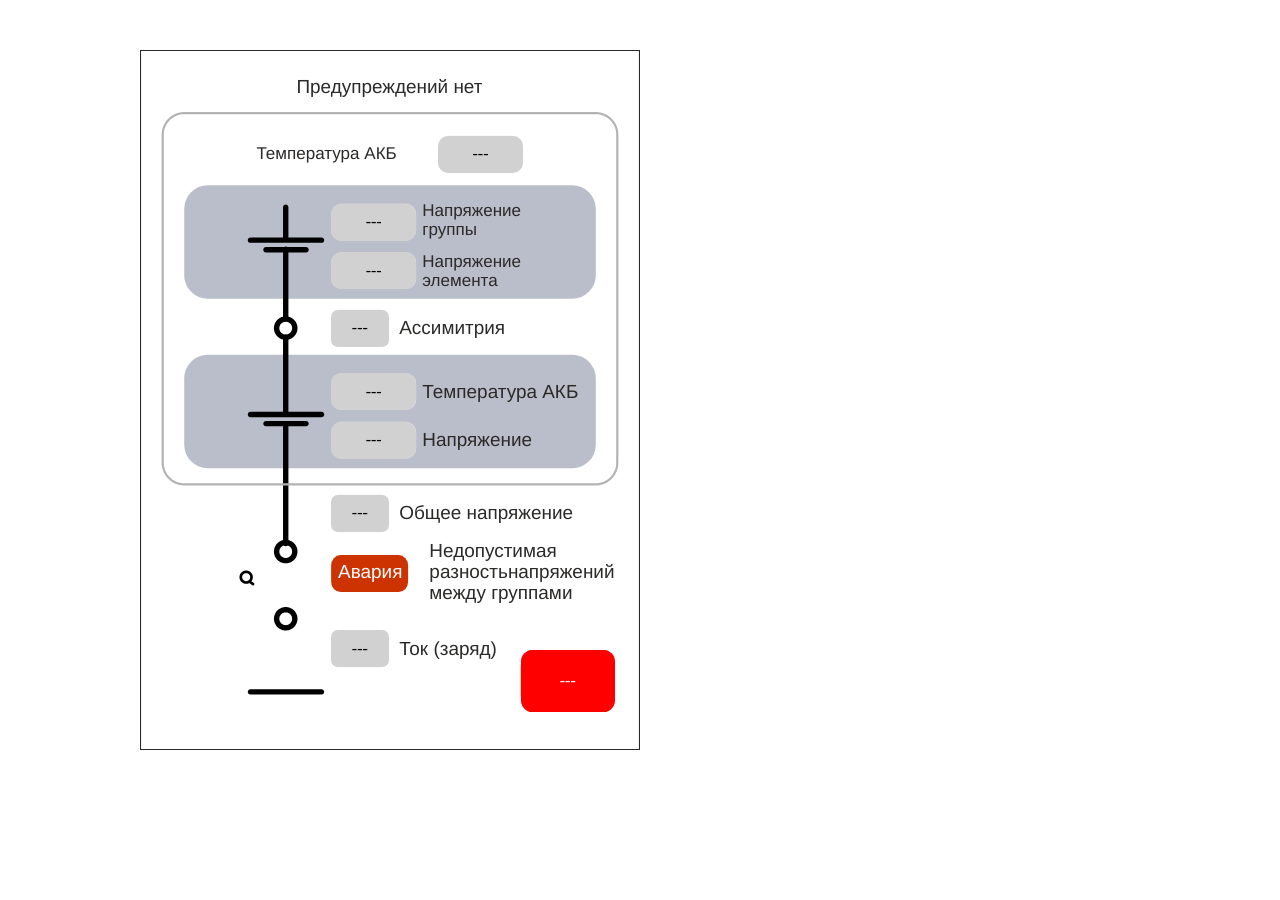
==== commit 70dcc382: "рисуем div блоки на местах интерактивных элементов (серых + кнопка)" ====
--- a/index.html
+++ b/index.html
@@ -3,129 +3,18 @@
 <head>
     <meta charset="UTF-8">
     <meta name="viewport" content="width=device-width, initial-scale=1.0">
-    <link rel="stylesheet" href="css/style.css">
-    <script defer src="js/js.js"></script>
+    <link rel="stylesheet" href="css/autoDive.css">
+    <script defer src="js/autoDiv.js"></script>
     <title>Мнемосхема прибора</title>
 </head>
 <body>
     <main>
-        Мнемосхема прибора
-        <br>
-        <br>
-        <div class="warning interactive_element">Нет данных</div>
-        <br>
-
-        <div class="accumulator">
-
-
-            <div class="battery_temperature interactive_element">
-                <div class="battery_temperature__text">
-                    Температура АКБ
-                </div>            
-                <div class="battery_temperature__data background_gray size_element">
-                    ---
-                </div>
-            </div>
-
-            <div class="battery" id="battery_01">
-
-                <div class="mnemonic_diagram">
-                    <img src="./icons/mnemoskhema.svg" alt="mnemoskhema">
-                </div>
-
-                <div class="voltage_group interactive_element interactive_element__padding_left">
-                    <div class="voltage_group__data background_gray size_element">
-                        ---
-                    </div>
-                    <div class="voltage_group__text">
-                        Напряжение группы
-                    </div> 
-                </div>
-                <div class="voltage_element interactive_element interactive_element__padding_left">
-                    <div class="voltage_element__data background_gray size_element">
-                        ---
-                    </div>
-                    <div class="voltage_element__text">
-                        Напряжение элемента
-                    </div> 
-                </div>
-            </div>
-
-
-            <div class="asymmetry interactive_element ">
-                <div class="asymmetry__data background_gray size_element">
-                    ---
-                </div>
-                <div class="asymmetry__text">
-                    Ассиметрия
-                </div> 
-            </div>
-            
-            <div class="battery" id="battery_02">
-                <div class="voltage_group interactive_element interactive_element__padding_left">
-                    <div class="voltage_group__data background_gray size_element">
-                        ---
-                    </div>
-                    <div class="voltage_group__text">
-                        Напряжение группы
-                    </div> 
-                </div>
-                <div class="voltage_element interactive_element interactive_element__padding_left">
-                    <div class="voltage_element__data background_gray size_element">
-                        ---
-                    </div>
-                    <div class="voltage_element__text">
-                        Напряжение элемента
-                    </div> 
-                </div>
-            </div>
-
-        </div>
-        <div class="condition_accumulator">
-            <div class="voltage_accumulator interactive_element ">
-                <div class="voltage_accumulator__data background_gray size_element ">
-                    ---
-                </div>
-                <div class="voltage_accumulator__text">
-                    Напряжение АКБ
-                </div> 
-            </div>
-
-            <div class="switch_status ">
-                <div class="switch_status__off"> </div>
-            </div>
-
-            <div class="fault interactive_element hidden">
-                <div class="fault__data background_red size_element">
-                    Авария
-                </div>
-                <div class="fault__info">
-                    Причина аварии
-                </div> 
-            </div>
-
-            <div class="current hidden">
-                <div class="current_arrow__charge"></div>
-                <div class="current_line__charge"></div>
-                
-            </div>
-            <div class="voltage_current interactive_element">
-                <div class="current__data background_gray size_element">
-                    ---
-                </div>
-                <div class="current__text">
-                    Ток(заряд)
-                </div> 
-            </div>
-            <button class="btn__reset_protections hidden">СБРОС ЗАЩИТ</button>
+        <div>
+            <object id="svgSchema" data="./icons/mnemoskhema3.svg" type="image/svg+xml" width="500" height="700"></object>
         </div>
     </main>
 
-<div  style="margin-top: 200px; margin-left: 50px; position: relative;">
-    <br>
-    <hr>
-    <object id="svgSchema" data="./icons/mnemoskhema2.svg" type="image/svg+xml" width="500" height="700"></object>
-</div>
+
 
 
 
--- a/css/autoDive.css
+++ b/css/autoDive.css
@@ -0,0 +1,41 @@
+
+main {
+    position: relative;
+    margin: 50px auto;
+    max-width: 1000px;
+    /* background-color:blueviolet; */
+}
+
+.background_gray {
+    background-color: rgb(209, 209, 209);
+}
+
+.text_gray {
+    color: rgb(209, 209, 209);
+}
+
+.background_red {
+    background-color: red;
+    color: white;
+}
+
+.background_blue {
+    background-color: rgb(2, 133, 255);
+    color: white;
+}
+
+.background_yellow {
+    background-color: yellow;
+    color: black;
+}
+
+.btn__reset {
+    /* position: absolute; */
+    color: white;
+    background-color: red;
+    border-color: red;
+}
+.btn__reset:hover {
+    background-color: rgb(204, 20, 20);
+    border-color: rgb(204, 20, 20);
+}
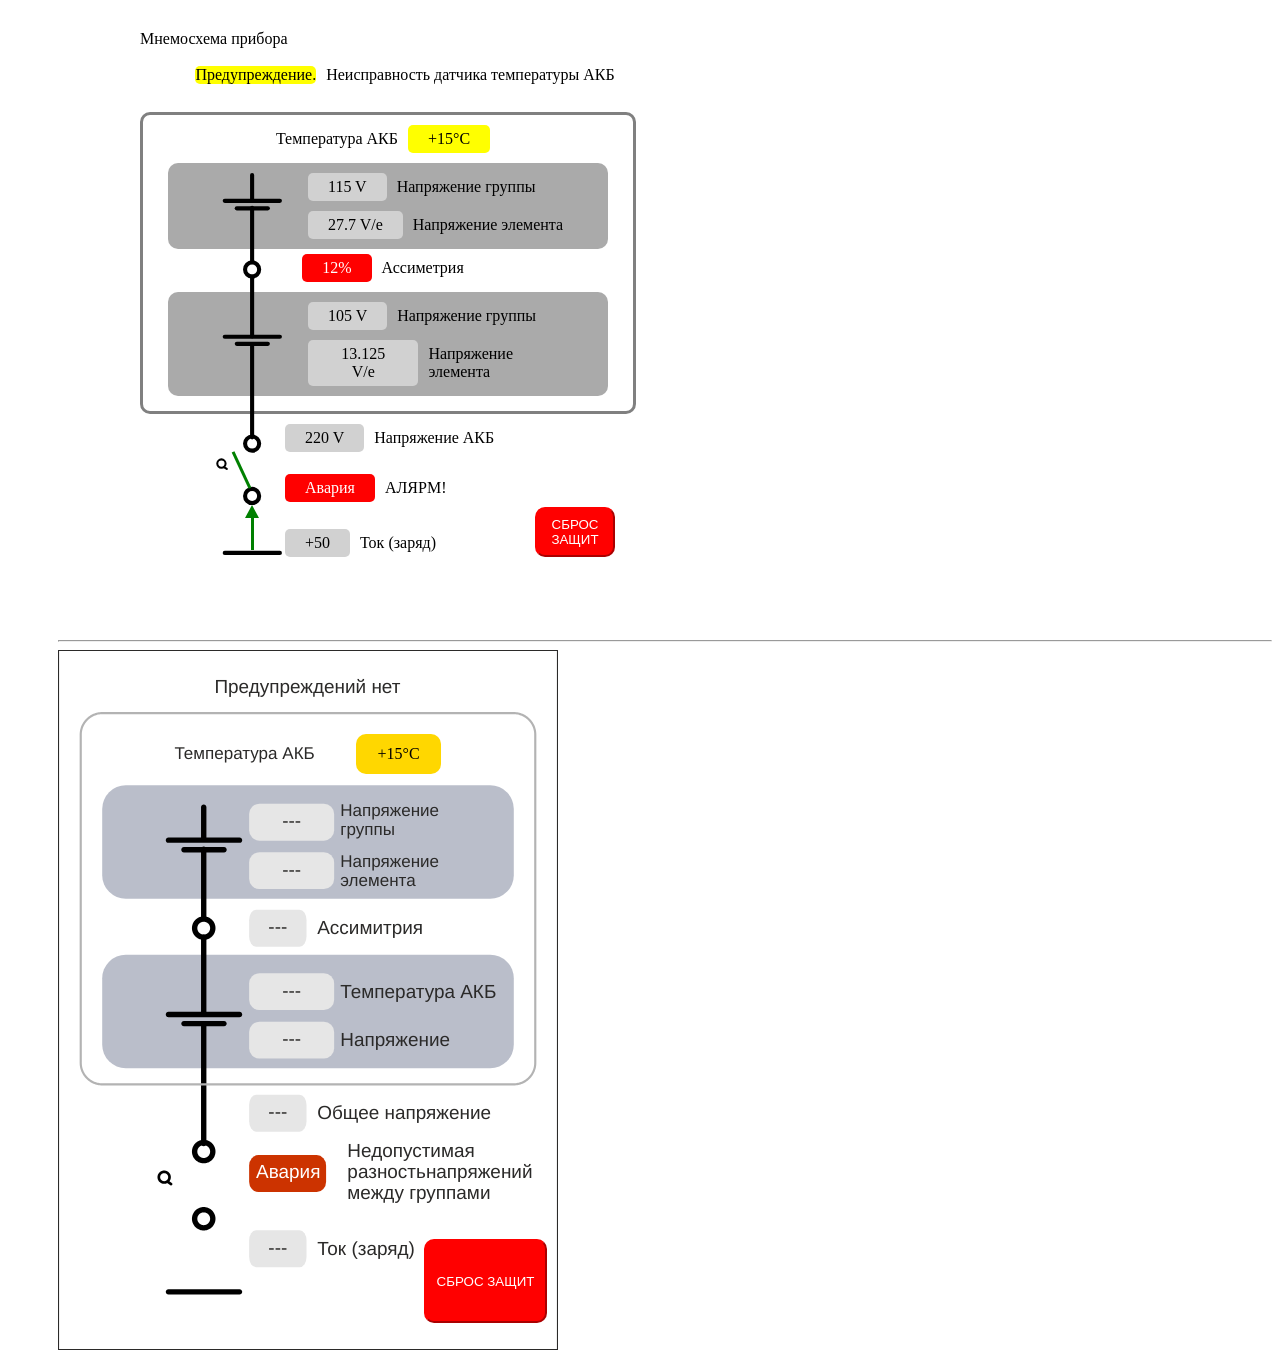
==== commit 602924b3: "мнемосхема3 сохранена в пикселях" ====
--- a/index.html
+++ b/index.html
@@ -3,18 +3,129 @@
 <head>
     <meta charset="UTF-8">
     <meta name="viewport" content="width=device-width, initial-scale=1.0">
-    <link rel="stylesheet" href="css/autoDive.css">
-    <script defer src="js/autoDiv.js"></script>
+    <link rel="stylesheet" href="css/style.css">
+    <script defer src="js/js.js"></script>
     <title>Мнемосхема прибора</title>
 </head>
 <body>
     <main>
-        <div>
-            <object id="svgSchema" data="./icons/mnemoskhema3.svg" type="image/svg+xml" width="500" height="700"></object>
+        Мнемосхема прибора
+        <br>
+        <br>
+        <div class="warning interactive_element">Нет данных</div>
+        <br>
+
+        <div class="accumulator">
+
+
+            <div class="battery_temperature interactive_element">
+                <div class="battery_temperature__text">
+                    Температура АКБ
+                </div>            
+                <div class="battery_temperature__data background_gray size_element">
+                    ---
+                </div>
+            </div>
+
+            <div class="battery" id="battery_01">
+
+                <div class="mnemonic_diagram">
+                    <img src="./icons/mnemoskhema.svg" alt="mnemoskhema">
+                </div>
+
+                <div class="voltage_group interactive_element interactive_element__padding_left">
+                    <div class="voltage_group__data background_gray size_element">
+                        ---
+                    </div>
+                    <div class="voltage_group__text">
+                        Напряжение группы
+                    </div> 
+                </div>
+                <div class="voltage_element interactive_element interactive_element__padding_left">
+                    <div class="voltage_element__data background_gray size_element">
+                        ---
+                    </div>
+                    <div class="voltage_element__text">
+                        Напряжение элемента
+                    </div> 
+                </div>
+            </div>
+
+
+            <div class="asymmetry interactive_element ">
+                <div class="asymmetry__data background_gray size_element">
+                    ---
+                </div>
+                <div class="asymmetry__text">
+                    Ассиметрия
+                </div> 
+            </div>
+            
+            <div class="battery" id="battery_02">
+                <div class="voltage_group interactive_element interactive_element__padding_left">
+                    <div class="voltage_group__data background_gray size_element">
+                        ---
+                    </div>
+                    <div class="voltage_group__text">
+                        Напряжение группы
+                    </div> 
+                </div>
+                <div class="voltage_element interactive_element interactive_element__padding_left">
+                    <div class="voltage_element__data background_gray size_element">
+                        ---
+                    </div>
+                    <div class="voltage_element__text">
+                        Напряжение элемента
+                    </div> 
+                </div>
+            </div>
+
+        </div>
+        <div class="condition_accumulator">
+            <div class="voltage_accumulator interactive_element ">
+                <div class="voltage_accumulator__data background_gray size_element ">
+                    ---
+                </div>
+                <div class="voltage_accumulator__text">
+                    Напряжение АКБ
+                </div> 
+            </div>
+
+            <div class="switch_status ">
+                <div class="switch_status__off"> </div>
+            </div>
+
+            <div class="fault interactive_element hidden">
+                <div class="fault__data background_red size_element">
+                    Авария
+                </div>
+                <div class="fault__info">
+                    Причина аварии
+                </div> 
+            </div>
+
+            <div class="current hidden">
+                <div class="current_arrow__charge"></div>
+                <div class="current_line__charge"></div>
+                
+            </div>
+            <div class="voltage_current interactive_element">
+                <div class="current__data background_gray size_element">
+                    ---
+                </div>
+                <div class="current__text">
+                    Ток(заряд)
+                </div> 
+            </div>
+            <button class="btn__reset_protections hidden">СБРОС ЗАЩИТ</button>
         </div>
     </main>
 
-
+<div  style="margin-top: 200px; margin-left: 50px; position: relative;">
+    <br>
+    <hr>
+    <object id="svgSchema" data="./icons/mnemoskhema3.svg" type="image/svg+xml" width="500" height="700"></object>
+</div>
 
 
 
--- a/css/style.css
+++ b/css/style.css
@@ -0,0 +1,224 @@
+main {
+    position: relative;
+    margin: 30px auto;
+    max-width: 1000px;
+    /* background-color:blueviolet */
+}
+
+.accumulator {
+    display: flex;
+    flex-direction: column;
+    align-items: center;
+    border: solid gray 3px;
+    border-radius: 10px;
+    width: 450px;
+    padding: 10px 20px;
+    margin-bottom: 10px;
+}
+
+.interactive_element {
+    display: flex;
+    align-items: center;
+    margin-bottom: 10px;
+}
+.interactive_element div {
+    margin-right: 10px;
+    border-radius: 5px;
+}
+
+.interactive_element__padding_left {
+    padding-left: 120px;
+}
+
+.battery_temperature__text {
+    margin-right: 10px;
+}
+
+.battery {
+    border-radius: 10px;
+    background-color: rgb(170, 170, 170);
+    width: 400px;
+    padding: 10px 20px 0;
+    margin-bottom: 5px;
+}
+
+.background_gray {
+    background-color: rgb(209, 209, 209);
+}
+
+.text_gray {
+    color: rgb(209, 209, 209);
+}
+
+.background_red {
+    background-color: red;
+    color: white;
+}
+
+.background_blue {
+    background-color: rgb(2, 133, 255);
+    color: white;
+}
+
+.background_yellow {
+    background-color: yellow;
+    color: black;
+}
+
+.size_element {
+    width: max-content;
+    text-align: center;
+    padding: 5px 20px;
+}
+
+.switch_status {
+    display: flex;
+    justify-content: center;
+    width: 30px;
+    height: 50px;
+    align-items: center;
+}
+
+.switch_status__on {
+    background-color: red;
+    width: 3px;
+    height: 37px;
+    transform: translateX(1px) translateY(-17px);
+}
+
+.switch_status__off {
+    background-color: green;
+    width: 3px;
+    height: 40px;
+    transform: translateX(-9px) translateY(-17px) rotate(-205deg);
+}
+
+.current {
+    display: flex;
+    flex-direction: column;
+    align-items: center;
+    width: 30px;
+    height: 50px;
+    padding-top: 5px;
+    transform: translateX(2px) translateY(-17px);
+}
+.current_line__charge {
+    background-color: green;
+    width: 3px;
+    height: 70px;
+}
+.current_arrow__charge {
+    background-color: transparent;
+    width: 0px;
+    height: 10px;
+    border-bottom: 13px solid green;
+    border-right: 7px solid transparent;
+    border-left: 7px solid transparent;
+}
+.rotate {
+    transform: translateX(2px) translateY(-6px) rotate(180deg);
+}
+.rotate .current_line__charge {
+    background-color: red;
+    width: 3px;
+    height: 70px;
+}
+.rotate .current_arrow__charge {
+    background-color: transparent;
+    width: 0px;
+    height: 10px;
+    border-bottom: 13px solid red;
+    border-right: 7px solid transparent;
+    border-left: 7px solid transparent;
+}
+
+.fault {
+    position: absolute;
+    left: 50px;
+    bottom: 55px;
+    width: 350px;
+}
+
+.voltage_current {
+    position: absolute;
+    left: 50px;
+    bottom: 0px;
+}
+
+.hidden {
+    opacity: 0%;
+}
+
+.mnemonic_diagram img {
+    position: absolute;
+    height: 382px;
+    padding-left: 28px;
+}
+
+.voltage_accumulator {
+    padding-left: 50px;
+}
+
+.condition_accumulator {
+    position: absolute;
+    /* width: 300px; */
+    left: 95px;
+}
+
+.warning {
+    display: flex;
+    justify-content: center;
+    /* text-align: center; */
+    max-width: 500px;
+    padding: 0 20px;
+}
+
+.btn__reset_protections {
+    position: absolute;
+    left: 300px;
+    bottom: 10px;
+    color: white;
+    background-color: red;
+    border-color: red;
+    border-radius: 10px;
+    width: 80px;
+    height: 50px;
+}
+.btn__reset_protections:hover {
+    background-color: rgb(204, 20, 20);
+    border-color: rgb(204, 20, 20);
+}
+.btn__reset_protections_position {
+    position: absolute;
+    left: 366px;
+    top: 625px;
+    color: white;
+    background-color: red;
+    border-color: red;
+    border-radius: 10px;
+    width: 123px;
+    height: 84px;
+}
+
+.btn__reset_protections_position:hover {
+    background-color: rgb(204, 20, 20);
+    border-color: rgb(204, 20, 20);
+}
+
+.div__interactive_element {
+    width: 85px;
+    height: 40px;
+    background-color: gold;
+    border-radius: 10px;
+    /* opacity: 50%; */
+    position: absolute;
+    display: flex;
+    justify-content: center;
+    align-items: center;
+    /* margin-top: 100px;
+    margin-left: 300px; */
+    left: 298px;
+    top: 120px;
+    /* 791px; */
+
+}
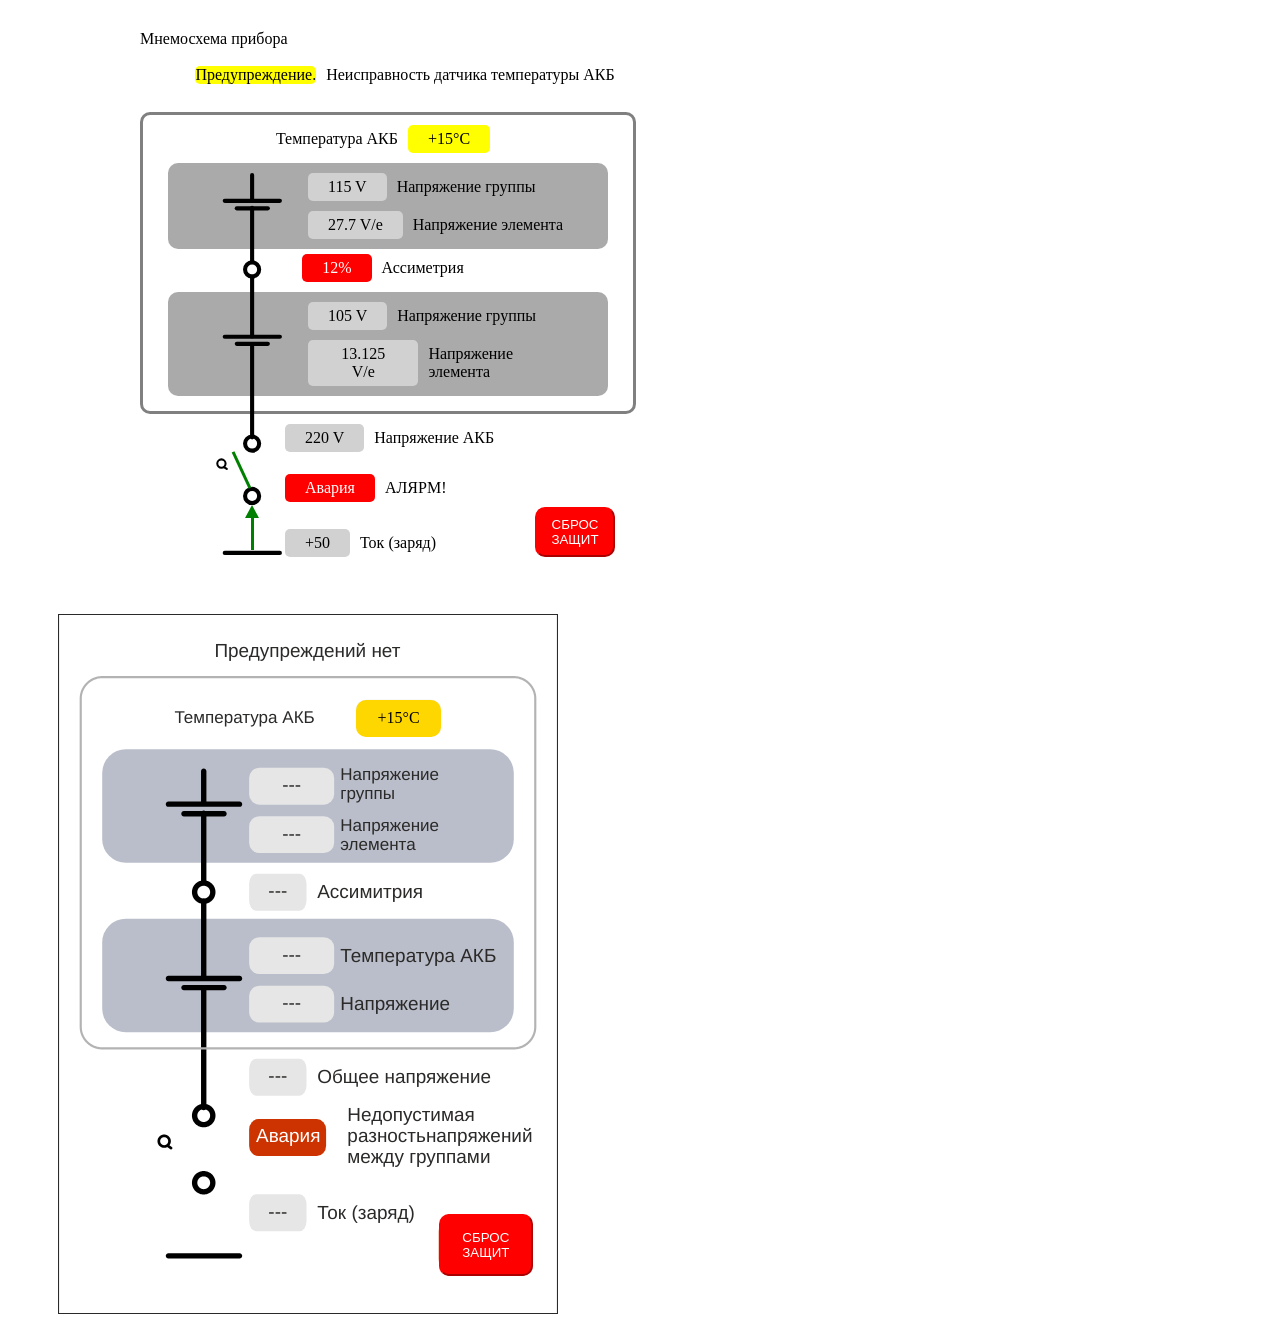
==== commit d9280736: "тест 3" ====
--- a/index.html
+++ b/index.html
@@ -122,8 +122,8 @@
     </main>
 
 <div  style="margin-top: 200px; margin-left: 50px; position: relative;">
-    <br>
-    <hr>
+    <!-- <br> -->
+    
     <object id="svgSchema" data="./icons/mnemoskhema3.svg" type="image/svg+xml" width="500" height="700"></object>
 </div>
 
--- a/css/style.css
+++ b/css/style.css
@@ -190,14 +190,14 @@
 }
 .btn__reset_protections_position {
     position: absolute;
-    left: 366px;
-    top: 625px;
+    left: 380.75px;
+    top: 600px;
     color: white;
     background-color: red;
     border-color: red;
     border-radius: 10px;
-    width: 123px;
-    height: 84px;
+    width: 94.07px;
+    height: 61.65px;
 }
 
 .btn__reset_protections_position:hover {
@@ -207,7 +207,7 @@
 
 .div__interactive_element {
     width: 85px;
-    height: 40px;
+    height: 36.88px;
     background-color: gold;
     border-radius: 10px;
     /* opacity: 50%; */
@@ -218,7 +218,7 @@
     /* margin-top: 100px;
     margin-left: 300px; */
     left: 298px;
-    top: 120px;
+    top: 85.77px;
     /* 791px; */
 
 }
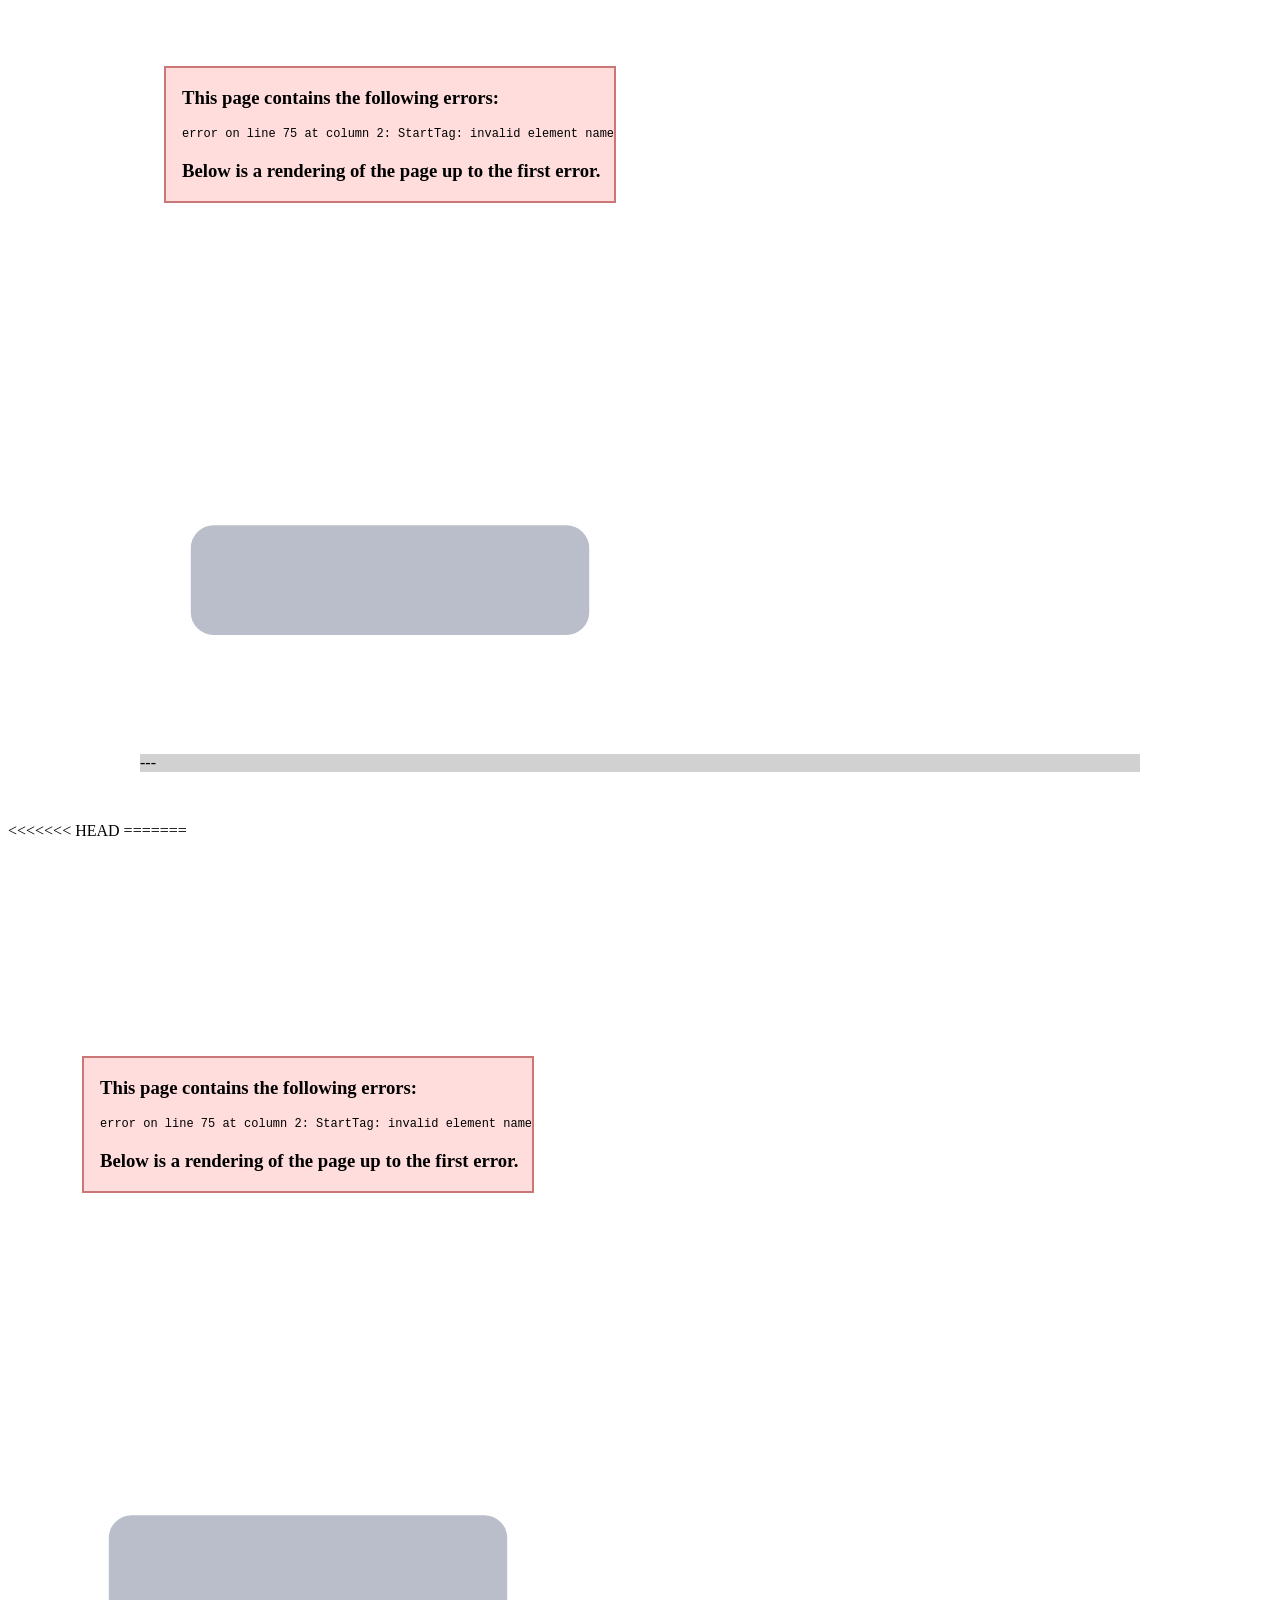
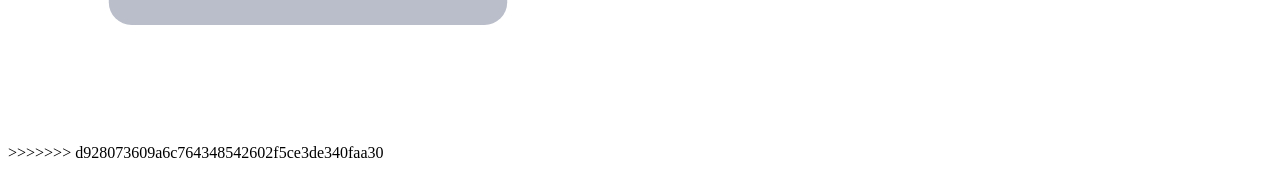
==== commit 68b4eff2: "Merge branch 'main' of https://github.com/ZyuMLik/Mnemonic-diagram-of-the-device" ====
--- a/index.html
+++ b/index.html
@@ -3,129 +3,26 @@
 <head>
     <meta charset="UTF-8">
     <meta name="viewport" content="width=device-width, initial-scale=1.0">
-    <link rel="stylesheet" href="css/style.css">
-    <script defer src="js/js.js"></script>
+    <link rel="stylesheet" href="css/autoDive.css">
+    <script defer src="js/autoDiv.js"></script>
     <title>Мнемосхема прибора</title>
 </head>
 <body>
     <main>
-        Мнемосхема прибора
-        <br>
-        <br>
-        <div class="warning interactive_element">Нет данных</div>
-        <br>
-
-        <div class="accumulator">
-
-
-            <div class="battery_temperature interactive_element">
-                <div class="battery_temperature__text">
-                    Температура АКБ
-                </div>            
-                <div class="battery_temperature__data background_gray size_element">
-                    ---
-                </div>
-            </div>
-
-            <div class="battery" id="battery_01">
-
-                <div class="mnemonic_diagram">
-                    <img src="./icons/mnemoskhema.svg" alt="mnemoskhema">
-                </div>
-
-                <div class="voltage_group interactive_element interactive_element__padding_left">
-                    <div class="voltage_group__data background_gray size_element">
-                        ---
-                    </div>
-                    <div class="voltage_group__text">
-                        Напряжение группы
-                    </div> 
-                </div>
-                <div class="voltage_element interactive_element interactive_element__padding_left">
-                    <div class="voltage_element__data background_gray size_element">
-                        ---
-                    </div>
-                    <div class="voltage_element__text">
-                        Напряжение элемента
-                    </div> 
-                </div>
-            </div>
-
-
-            <div class="asymmetry interactive_element ">
-                <div class="asymmetry__data background_gray size_element">
-                    ---
-                </div>
-                <div class="asymmetry__text">
-                    Ассиметрия
-                </div> 
-            </div>
-            
-            <div class="battery" id="battery_02">
-                <div class="voltage_group interactive_element interactive_element__padding_left">
-                    <div class="voltage_group__data background_gray size_element">
-                        ---
-                    </div>
-                    <div class="voltage_group__text">
-                        Напряжение группы
-                    </div> 
-                </div>
-                <div class="voltage_element interactive_element interactive_element__padding_left">
-                    <div class="voltage_element__data background_gray size_element">
-                        ---
-                    </div>
-                    <div class="voltage_element__text">
-                        Напряжение элемента
-                    </div> 
-                </div>
-            </div>
-
-        </div>
-        <div class="condition_accumulator">
-            <div class="voltage_accumulator interactive_element ">
-                <div class="voltage_accumulator__data background_gray size_element ">
-                    ---
-                </div>
-                <div class="voltage_accumulator__text">
-                    Напряжение АКБ
-                </div> 
-            </div>
-
-            <div class="switch_status ">
-                <div class="switch_status__off"> </div>
-            </div>
-
-            <div class="fault interactive_element hidden">
-                <div class="fault__data background_red size_element">
-                    Авария
-                </div>
-                <div class="fault__info">
-                    Причина аварии
-                </div> 
-            </div>
-
-            <div class="current hidden">
-                <div class="current_arrow__charge"></div>
-                <div class="current_line__charge"></div>
-                
-            </div>
-            <div class="voltage_current interactive_element">
-                <div class="current__data background_gray size_element">
-                    ---
-                </div>
-                <div class="current__text">
-                    Ток(заряд)
-                </div> 
-            </div>
-            <button class="btn__reset_protections hidden">СБРОС ЗАЩИТ</button>
+        <div>
+            <object id="svgSchema" data="./icons/mnemoskhema3.svg" type="image/svg+xml" width="500" height="700"></object>
         </div>
     </main>
 
+<<<<<<< HEAD
+
+=======
 <div  style="margin-top: 200px; margin-left: 50px; position: relative;">
     <!-- <br> -->
     
     <object id="svgSchema" data="./icons/mnemoskhema3.svg" type="image/svg+xml" width="500" height="700"></object>
 </div>
+>>>>>>> d928073609a6c764348542602f5ce3de340faa30
 
 
 
--- a/css/autoDive.css
+++ b/css/autoDive.css
@@ -0,0 +1,41 @@
+
+main {
+    position: relative;
+    margin: 50px auto;
+    max-width: 1000px;
+    /* background-color:blueviolet; */
+}
+
+.background_gray {
+    background-color: rgb(209, 209, 209);
+}
+
+.text_gray {
+    color: rgb(209, 209, 209);
+}
+
+.background_red {
+    background-color: red;
+    color: white;
+}
+
+.background_blue {
+    background-color: rgb(2, 133, 255);
+    color: white;
+}
+
+.background_yellow {
+    background-color: yellow;
+    color: black;
+}
+
+.btn__reset {
+    /* position: absolute; */
+    color: white;
+    background-color: red;
+    border-color: red;
+}
+.btn__reset:hover {
+    background-color: rgb(204, 20, 20);
+    border-color: rgb(204, 20, 20);
+}
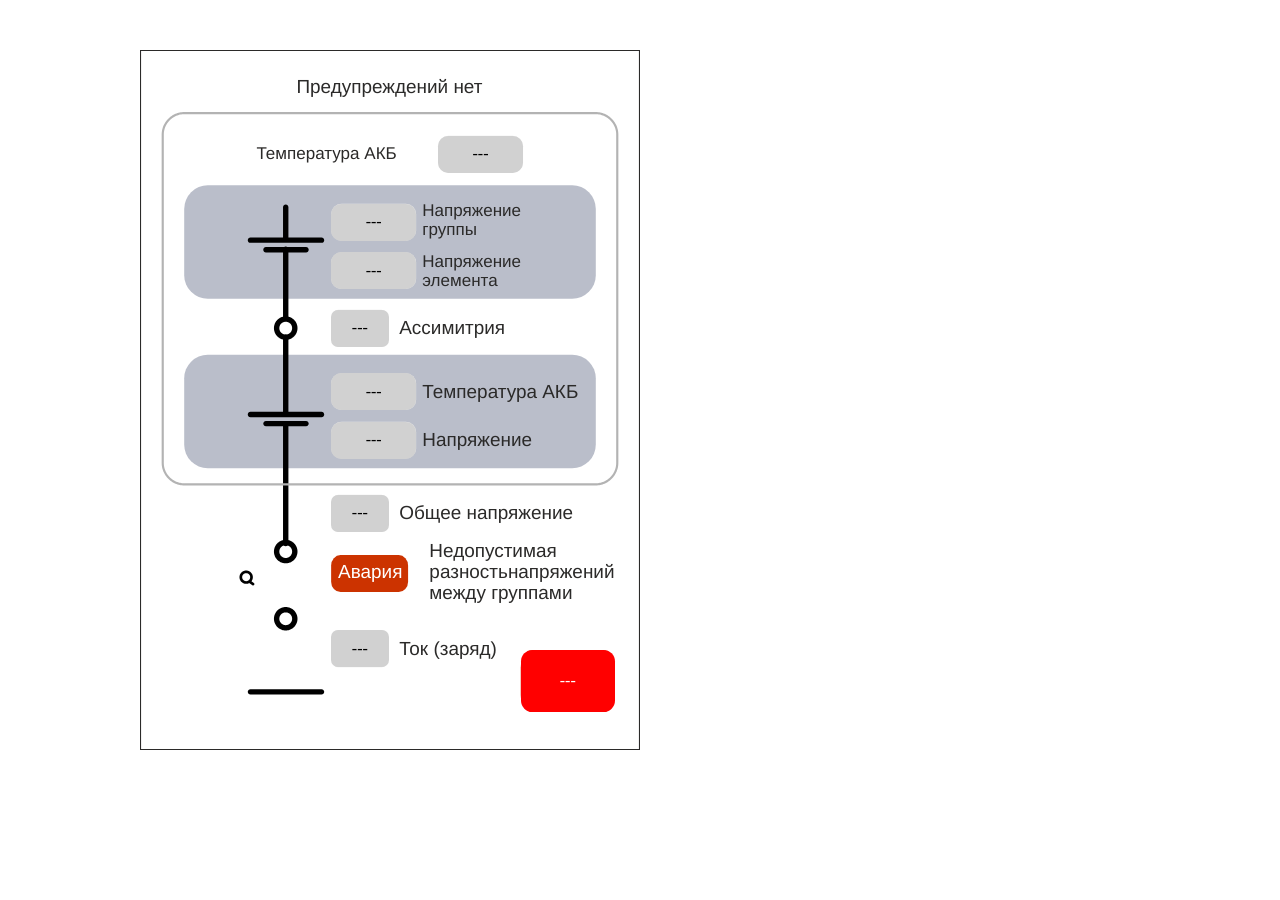
==== commit 2e92129e: "рисуем div блоки на местах интерактивных элементов (серых + кнопка)" ====
--- a/index.html
+++ b/index.html
@@ -14,15 +14,6 @@
         </div>
     </main>
 
-<<<<<<< HEAD
-
-=======
-<div  style="margin-top: 200px; margin-left: 50px; position: relative;">
-    <!-- <br> -->
-    
-    <object id="svgSchema" data="./icons/mnemoskhema3.svg" type="image/svg+xml" width="500" height="700"></object>
-</div>
->>>>>>> d928073609a6c764348542602f5ce3de340faa30
 
 
 
